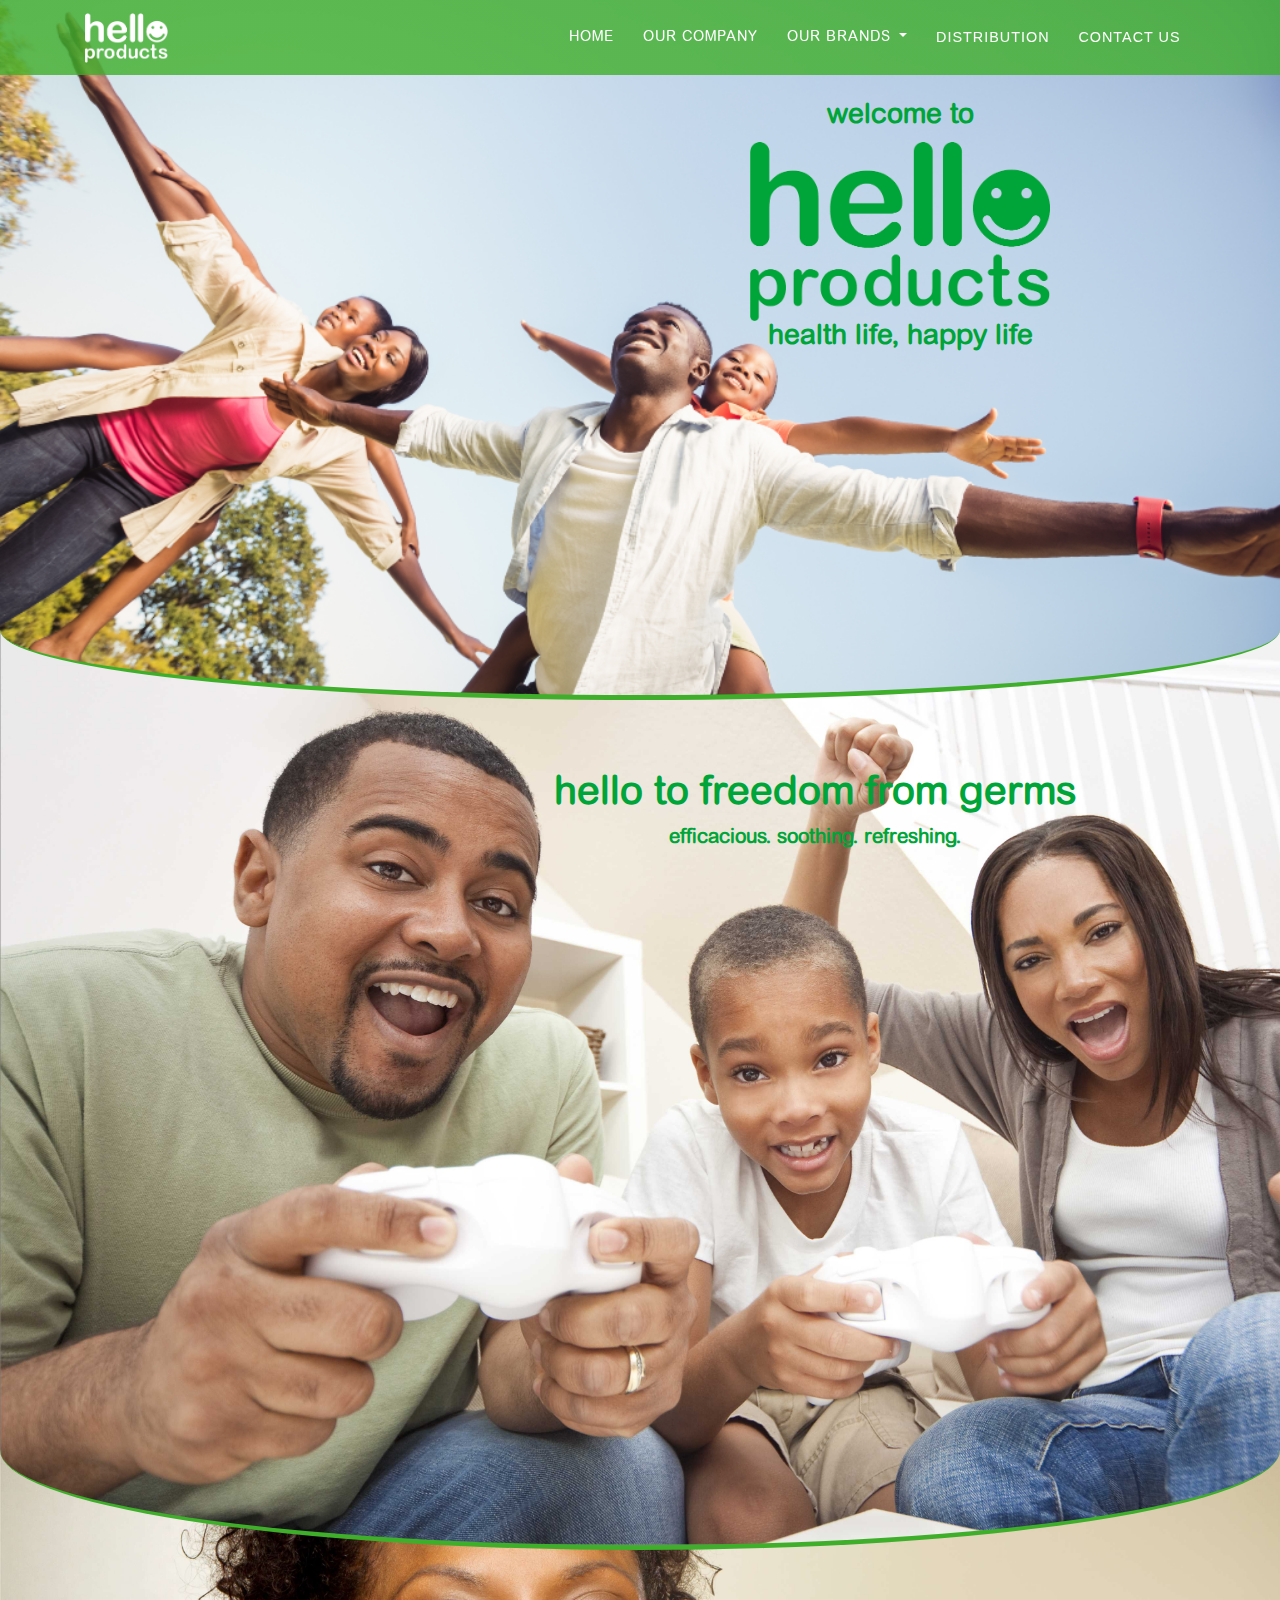
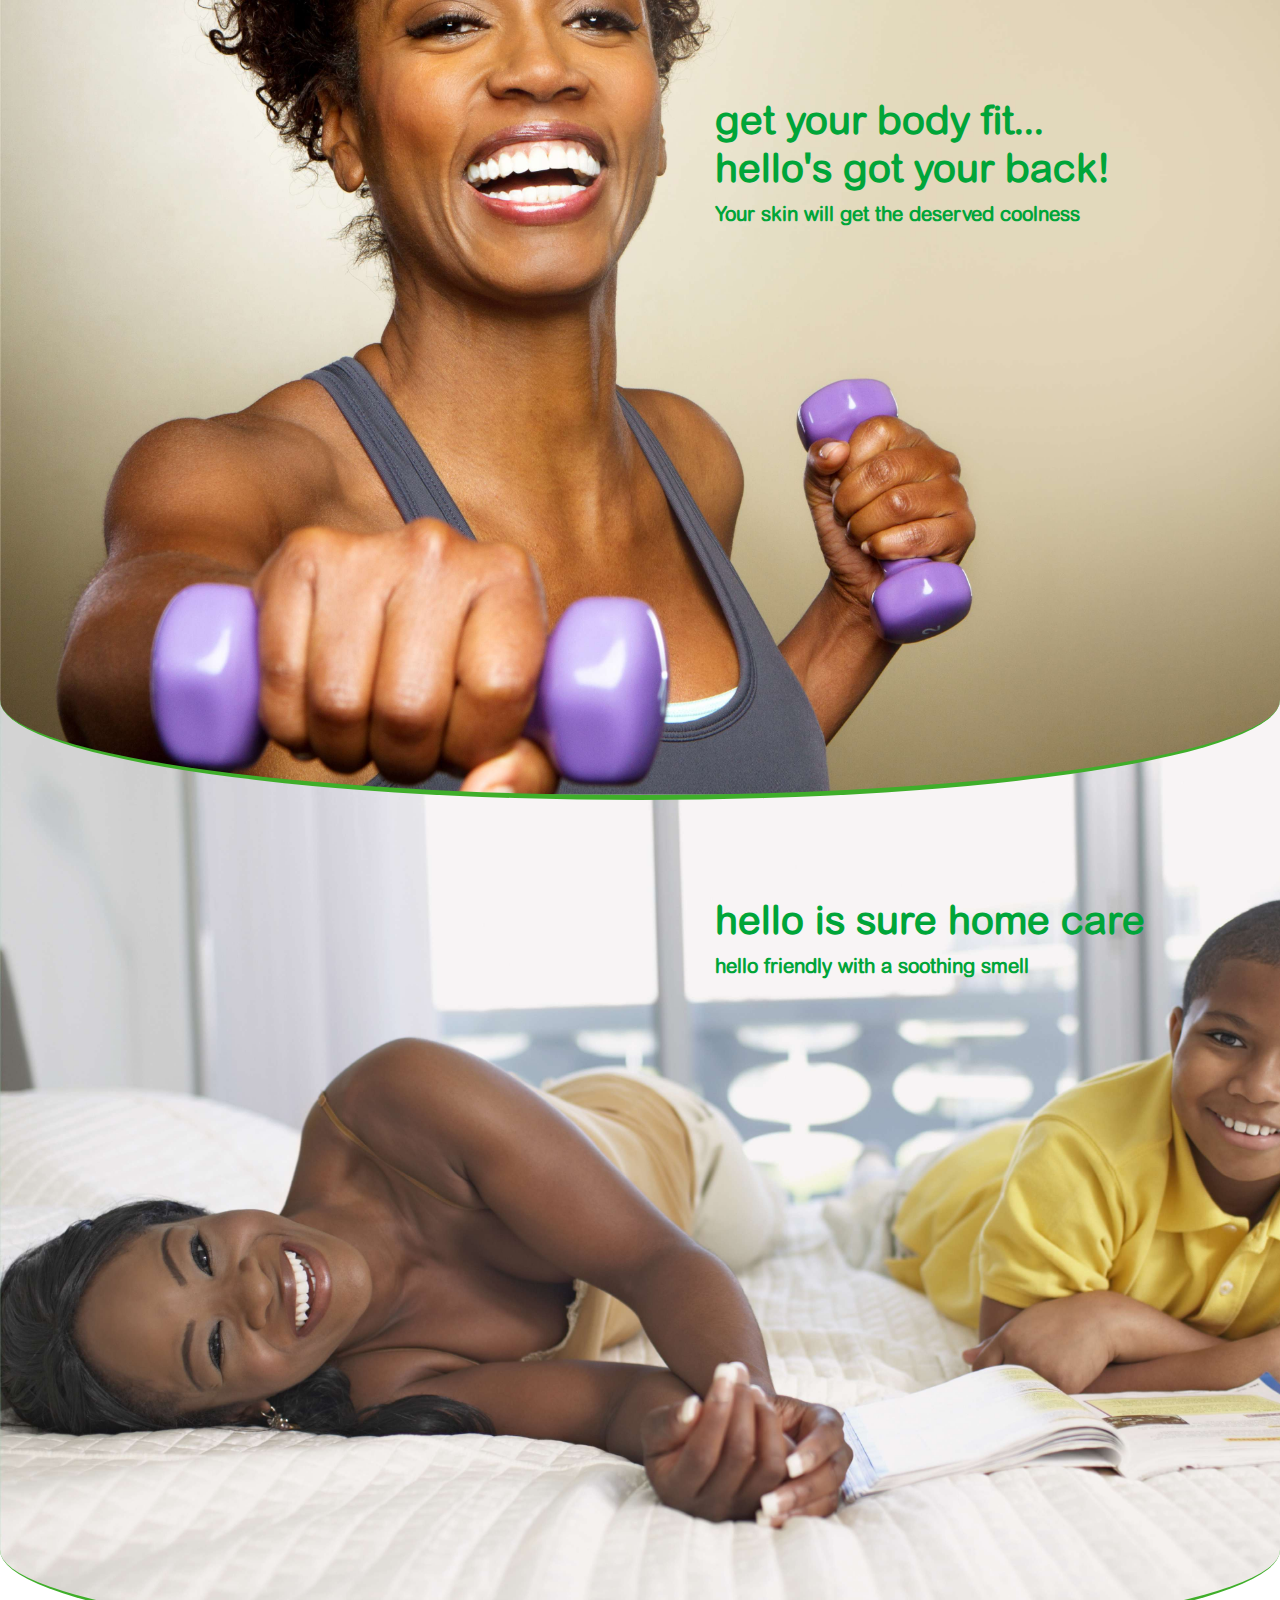
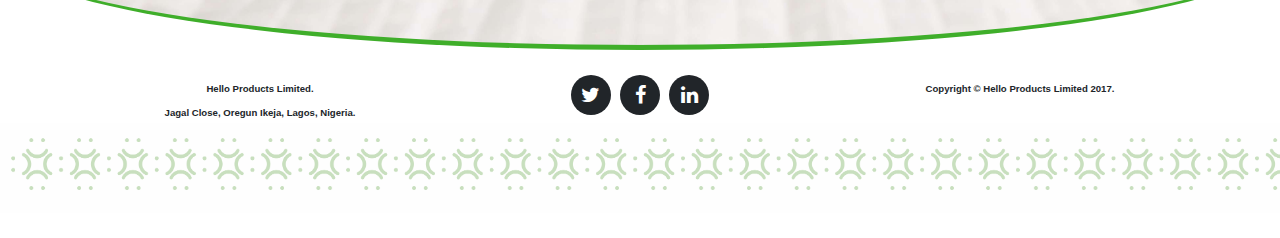
==== index.html @ 57de16c7 "Updated Website" ====
<!DOCTYPE html>
<html lang="en">

  <head>

    <meta charset="utf-8">
    <meta name="viewport" content="width=device-width, initial-scale=1, shrink-to-fit=no">
    <meta name="description" content="Hello Products is an African healthcare company in Lagos, Nigeria and a member of Jagal Investments.">
    <meta name="author" content="The SkyTall Nigeria">
    <link rel="icon" href="img/favicon.png">

    <title>Hello Products - Tetmosol Brands | Africa | Africa | No 1 | Antiseptic | Medicated | Insecticide |  Home Care | Personal Care | FMCG Nigeria | Manufacturing</title>

    <!-- Bootstrap core CSS -->
    <link href="vendor/bootstrap/css/bootstrap.min.css" rel="stylesheet">

    <!-- Custom fonts for this template -->
    <link href="vendor/font-awesome/css/font-awesome.min.css" rel="stylesheet" type="text/css">
    <link href="https://fonts.googleapis.com/css?family=Montserrat:400,700" rel="stylesheet" type="text/css">
    <link href='https://fonts.googleapis.com/css?family=Kaushan+Script' rel='stylesheet' type='text/css'>
    <link href='https://fonts.googleapis.com/css?family=Droid+Serif:400,700,400italic,700italic' rel='stylesheet' type='text/css'>
    <link href='https://fonts.googleapis.com/css?family=Roboto+Slab:400,100,300,700' rel='stylesheet' type='text/css'>

    <!-- Custom styles for this template -->
    <link href="css/agency.css" rel="stylesheet">

    <!-- Including JavaScript -->
    <script src="js/agency.js"></script>
  </head>

  <body id="page-top">

  <!-- Navigation -->
  <nav class="navbar navbar-expand-lg navbar-dark fixed-top" id="mainNav">
      <div class="container">
          <a class="navbar-brand js-scroll-trigger" href="#page-top"><img src="img/logo-light.png" width="83px" height="50px" alt="logo"></a>
          <button class="navbar-toggler navbar-toggler-right" type="button" data-toggle="collapse" data-target="#navbarResponsive" aria-controls="navbarResponsive" aria-expanded="false" aria-label="Toggle navigation">
              Menu
              <i class="fa fa-bars"></i>
          </button>
          <div class="collapse navbar-collapse" id="navbarResponsive">
              <ul class="navbar-nav text-uppercase ml-auto">
                  <li class="nav-item">
                      <a class="nav-link js-scroll-trigger" href="index.html" style="font-family: 'Arial Rounded MT';">Home</a>
                  </li>
                  <li class="nav-item">
                      <a class="nav-link js-scroll-trigger" href="our_company.html" style="font-family: 'Arial Rounded MT';">Our Company</a>
                  </li>
                  <li class="nav-item dropdown">
                      <a class="nav-link dropdown-toggle" href="our_brands.html" id="navbarDropdown" role="button" data-toggle="dropdown"
                         aria-haspopup="true" aria-expanded="false" style="font-family: 'Arial Rounded MT';">
                          Our Brands
                      </a>
                      <div class="dropdown-menu" aria-labelledby="navbarDropdown">
                          <a target="_blank" class="dropdown-item" href="http://tetmosolng.com" style="font-family: 'Arial Rounded MT';">Tetmosol</a>
                          <div class="dropdown-divider"></div>
                          <a class="dropdown-item" href="#" style="font-family: 'Arial Rounded MT';">No. 1</a>
                      </div>
                  </li>
                  <li class="nav-item">
                      <a class="nav-link js-scroll-trigger" href="distribution.html">Distribution</a>
                  </li>
                  <li class="nav-item">
                      <a class="nav-link js-scroll-trigger" href="contact_us.html">Contact us</a>
                  </li>
              </ul>
          </div>
      </div>
  </nav>


  <!-- Header -->
    <header class="masthead curvedbg" style="height: 700px; margin-top: -100px;">
      <div class="container">
        <div style="padding-left: 520px; margin-top: 100px; padding-top: 100px; text-align: center;">
            <h3 style="font-family: 'Arial Rounded MT'; color: #00A539; text-align: center;">welcome to</h3>
            <img class="img-responsive" src="img/Hello-Products-Logo.png" width="300px" height="auto" alt="Hello Products Logo"/>
            <h3 style="font-family: 'Arial Rounded MT'; color: #00A539; text-align: center; ">health life, happy life</h3>
        </div>
      </div>
    </header><!-- End Header -->

    <!-- Begin Second Section -->
    <div class="container-fluid curvedbg" id="section2" style="background-image: url('img/hero1.jpg');
    background-size: cover; width: 100%; height: 1000px; margin-top: -150px; padding-top: 450px;">
        <h1 style="font-family: 'Arial Rounded MT'; font-weight: bolder; color: #00A539; text-align: center; margin-top: -230px; margin-left: 350px">hello to freedom from germs</h1>
        <h5 style="font-family: 'Arial Rounded MT'; color: #00A539; text-align: center; margin-left: 350px"> efficacious. soothing. refreshing.</h5>
    </div><!-- End Second Section -->

    <!-- Begin Third Section -->
    <div class="container-fluid curvedbg" id="section3" style="background-image: url('img/HPL_Home_3.jpg');
    background-size: cover; width: 100%; height: 1000px; margin-top: -150px; padding-top: 450px;">
        <h1 style="font-family: 'Arial Rounded MT'; font-weight: bolder; color: #00A539; text-align: left; margin-top: -150px; padding-left: 700px;">get your body fit... </br> hello's got your back!</h1>
        <h5 style="font-family: 'Arial Rounded MT'; color: #00A539; text-align: left; padding-left: 700px;">Your skin will get the deserved coolness</h5>
    </div><!-- End Third Section -->

    <!-- Begin Fourth Section -->
    <div class="container-fluid curvedbg" id="section4" style="background-image: url('img/HPL_Home_4.jpg');
    background-size: cover; width: 100%; height: 1000px; margin-top: -150px; padding-top: 450px;">
        <h1 style="font-family: 'Arial Rounded MT'; font-weight: bolder; color: #00A539; text-align: left; margin-top: -200px; padding-left: 700px;">hello is sure home care</h1>
        <h5 style="font-family: 'Arial Rounded MT'; color: #00A539; text-align: left; padding-left: 700px;">hello friendly with a soothing smell</h5>

    </div><!-- End Fourth Section -->
  </body>
  <footer>
      <div class="container">
          <div class="row">
              <div class="col-md-4">
                  <span class="copyright">Hello Products Limited. <br>Jagal Close, Oregun Ikeja, Lagos, Nigeria.</span>
              </div>
              <div class="col-md-4">
                  <ul class="list-inline social-buttons">
                      <li class="list-inline-item">
                          <a href="https://twitter.com/tetmosolnigeria">
                              <i class="fa fa-twitter"></i>
                          </a>
                      </li>
                      <li class="list-inline-item">
                          <a href="https://www.facebook.com/tetmosolnigeria">
                              <i class="fa fa-facebook"></i>
                          </a>
                      </li>
                      <li class="list-inline-item">
                          <a href="https://www.linkedin.com/in/helloproducts/">
                              <i class="fa fa-linkedin"></i>
                          </a>
                      </li>
                  </ul>
              </div>
              <div class="col-md-4">
                  <span class="copyright">Copyright © Hello Products Limited 2017.</span>
              </div>
          </div>
      </div>
      <img class="img-responsive" src="img/HPL_BKG.png" HEIGHT="90px" />
  </footer>
</html>
---- css/agency.css ----
/*!
 * Start Bootstrap - Agency v4.0.0-beta.2 (https://startbootstrap.com/template-overviews/agency)
 * Copyright 2013-2017 Start Bootstrap
 * Licensed under MIT (https://github.com/BlackrockDigital/startbootstrap-agency/blob/master/LICENSE)
 */
body {
  overflow-x: hidden;
  font-family: 'Arial', 'Helvetica Neue', Helvetica, Arial, sans-serif; }

p {
  line-height: 1.75; }

a {
  color: #3FAE2A; }
  a:hover {
    color: #3FAE2A; }

.text-primary {
  color: #3FAE2A !important; }

h1,
h2,
h3,
h4,
h5,
h6 {
  font-weight: 700;
  font-family: 'Arial', 'Helvetica Neue', Helvetica, Arial, sans-serif; }

section {
  padding: 100px 0; }
  section h2.section-heading {
    font-size: 40px;
    margin-top: 0;
    margin-bottom: 15px; }
  section h3.section-subheading {
    font-size: 16px;
    font-weight: 400;
    font-style: italic;
    margin-bottom: 75px;
    text-transform: none;
    font-family: 'Arial', 'Helvetica Neue', Helvetica, Arial, sans-serif; }

@media (min-width: 768px) {
  section {
    padding: 150px 0; } }

.btn {
  font-family: 'Arial', 'Helvetica Neue', Helvetica, Arial, sans-serif;
  font-weight: 700; }

.btn-xl {
  font-size: 18px;
  padding: 20px 40px; }

.btn-primary {
  background-color: #3FAE2A;
  border-color: #3FAE2A; }
  .btn-primary:active, .btn-primary:focus, .btn-primary:hover {
    background-color: #3FAE2A !important;
    border-color: #3FAE2A !important;
    color: white; }
  .btn-primary:active, .btn-primary:focus {
    box-shadow: 0 0 0 0.2rem rgba(63, 174, 42, 0.5) !important; }

::-moz-selection {
  background: #3FAE2A;
  text-shadow: none; }

::selection {
  background: #3FAE2A;
  text-shadow: none; }

img::selection {
  background: transparent; }

img::-moz-selection {
  background: transparent; }

body {
  -webkit-tap-highlight-color: #3FAE2A; }

#mainNav {
  background: linear-gradient(to bottom,rgba(0,0,0,0.8) -10%,rgba(0,0,0,0) 100%);
  height: 75px; }
  #mainNav .navbar-toggler {
    font-size: 12px;
    right: 0;
    padding: 13px;
    text-transform: uppercase;
    color: white;
    border: 0;
    background-color: #3FAE2A;
    font-family: 'Arial', 'Helvetica Neue', Helvetica, Arial, sans-serif; }
  #mainNav .navbar-brand {
    color: #3FAE2A;
    font-family: 'Arial', 'Helvetica Neue', Helvetica, Arial, cursive; }
    #mainNav .navbar-brand.active, #mainNav .navbar-brand:active, #mainNav .navbar-brand:focus, #mainNav .navbar-brand:hover {
      color: #3FAE2A; }
  #mainNav .navbar-nav .nav-item .nav-link {
    font-size: 90%;
    font-weight: 400;
    padding: 0.75em 0;
    letter-spacing: 1px;
    color: white;
    font-family: 'Arial', 'Helvetica Neue', Helvetica, Arial, sans-serif; }
    #mainNav .navbar-nav .nav-item .nav-link.active, #mainNav .navbar-nav .nav-item .nav-link:hover {
      color: #3FAE2A; }

@media (min-width: 992px) {
  #mainNav {
    padding-top: 25px;
    padding-bottom: 25px;
    -webkit-transition: padding-top 0.3s, padding-bottom 0.3s;
    -moz-transition: padding-top 0.3s, padding-bottom 0.3s;
    transition: padding-top 0.3s, padding-bottom 0.3s;
    border: none;
    background-color: transparent; }
    #mainNav .navbar-brand {
      font-size: 1.75em;
      -webkit-transition: all 0.3s;
      -moz-transition: all 0.3s;
      transition: all 0.3s; }
    #mainNav .navbar-nav .nav-item .nav-link {
      padding: 1.1em 1em !important; }
    #mainNav.navbar-shrink {
      padding-top: 0;
      padding-bottom: 0;
      background-color: #212529; }
      #mainNav.navbar-shrink .navbar-brand {
        font-size: 1.25em;
        padding: 12px 0; } }

header.masthead {
  text-align: center;
  color: white;
  background-image: url("../img/HPL_Home.png");
  background-repeat: no-repeat;
  background-attachment: scroll;
  background-position: center center;
  -webkit-background-size: cover;
  -moz-background-size: cover;
  -o-background-size: cover;
  background-size: cover;
    border-bottom: solid 5px #3FAE2A;}
  header.masthead .intro-text {
    padding-top: 150px;
    padding-bottom: 100px; }
    header.masthead .intro-text .intro-lead-in {
      font-size: 22px;
      font-style: italic;
      line-height: 22px;
      margin-bottom: 25px;
      font-family: 'Arial Rounded MT', Fallback, sans-serif; }
    header.masthead .intro-text .intro-heading {
      font-size: 50px;
      font-weight: 700;
      line-height: 50px;
      margin-bottom: 25px;
      font-family: 'Arial Rounded MT', Fallback, sans-serif; }

@media (min-width: 768px) {
  header.masthead .intro-text {
    padding-top: 300px;
    padding-bottom: 200px; }
    header.masthead .intro-text .intro-lead-in {
      font-size: 40px;
      font-style: italic;
      line-height: 40px;
      margin-bottom: 25px;
      font-family: 'Droid Serif', 'Helvetica Neue', Helvetica, Arial, sans-serif; }
    header.masthead .intro-text .intro-heading {
      font-size: 75px;
      font-weight: 700;
      line-height: 75px;
      margin-bottom: 50px;
      font-family: 'Arial', 'Helvetica Neue', Helvetica, Arial, sans-serif; } }

.service-heading {
  margin: 15px 0;
  text-transform: none; }

#portfolio .portfolio-item {
  right: 0;
  margin: 0 0 15px; }
  #portfolio .portfolio-item .portfolio-link {
    position: relative;
    display: block;
    max-width: 400px;
    margin: 0 auto;
    cursor: pointer; }
    #portfolio .portfolio-item .portfolio-link .portfolio-hover {
      position: absolute;
      width: 100%;
      height: 100%;
      -webkit-transition: all ease 0.5s;
      -moz-transition: all ease 0.5s;
      transition: all ease 0.5s;
      opacity: 0;
      background: rgba(63, 174, 42, 0.9); }
      #portfolio .portfolio-item .portfolio-link .portfolio-hover:hover {
        opacity: 1; }
      #portfolio .portfolio-item .portfolio-link .portfolio-hover .portfolio-hover-content {
        font-size: 20px;
        position: absolute;
        top: 50%;
        width: 100%;
        height: 20px;
        margin-top: -12px;
        text-align: center;
        color: white; }
        #portfolio .portfolio-item .portfolio-link .portfolio-hover .portfolio-hover-content i {
          margin-top: -12px; }
        #portfolio .portfolio-item .portfolio-link .portfolio-hover .portfolio-hover-content h3,
        #portfolio .portfolio-item .portfolio-link .portfolio-hover .portfolio-hover-content h4 {
          margin: 0; }
  #portfolio .portfolio-item .portfolio-caption {
    max-width: 400px;
    margin: 0 auto;
    padding: 25px;
    text-align: center;
    background-color: #fff; }
    #portfolio .portfolio-item .portfolio-caption h4 {
      margin: 0;
      text-transform: none; }
    #portfolio .portfolio-item .portfolio-caption p {
      font-size: 16px;
      font-style: italic;
      margin: 0;
      font-family: 'Arial', 'Helvetica Neue', Helvetica, Arial, sans-serif; }

#portfolio * {
  z-index: 2; }

@media (min-width: 767px) {
  #portfolio .portfolio-item {
    margin: 0 0 30px; } }

.portfolio-modal {
  padding-right: 0px !important; }
  .portfolio-modal .modal-dialog {
    margin: 1rem;
    max-width: 100vw; }
  .portfolio-modal .modal-content {
    padding: 100px 0;
    text-align: center; }
    .portfolio-modal .modal-content h2 {
      font-size: 3em;
      margin-bottom: 15px; }
    .portfolio-modal .modal-content p {
      margin-bottom: 30px; }
    .portfolio-modal .modal-content p.item-intro {
      font-size: 16px;
      font-style: italic;
      margin: 20px 0 30px;
      font-family: 'Arial', 'Helvetica Neue', Helvetica, Arial, sans-serif; }
    .portfolio-modal .modal-content ul.list-inline {
      margin-top: 0;
      margin-bottom: 30px; }
    .portfolio-modal .modal-content img {
      margin-bottom: 30px; }
    .portfolio-modal .modal-content button {
      cursor: pointer; }
  .portfolio-modal .close-modal {
    position: absolute;
    top: 25px;
    right: 25px;
    width: 75px;
    height: 75px;
    cursor: pointer;
    background-color: transparent; }
    .portfolio-modal .close-modal:hover {
      opacity: 0.3; }
    .portfolio-modal .close-modal .lr {
      /* Safari and Chrome */
      z-index: 1051;
      width: 1px;
      height: 75px;
      margin-left: 35px;
      /* IE 9 */
      -webkit-transform: rotate(45deg);
      -ms-transform: rotate(45deg);
      transform: rotate(45deg);
      background-color: #212529; }
      .portfolio-modal .close-modal .lr .rl {
        /* Safari and Chrome */
        z-index: 1052;
        width: 1px;
        height: 75px;
        /* IE 9 */
        -webkit-transform: rotate(90deg);
        -ms-transform: rotate(90deg);
        transform: rotate(90deg);
        background-color: #212529; }

.timeline {
  position: relative;
  padding: 0;
  list-style: none; }
  .timeline:before {
    position: absolute;
    top: 0;
    bottom: 0;
    left: 40px;
    width: 2px;
    margin-left: -1.5px;
    content: '';
    background-color: #e9ecef; }
  .timeline > li {
    position: relative;
    min-height: 50px;
    margin-bottom: 50px; }
    .timeline > li:after, .timeline > li:before {
      display: table;
      content: ' '; }
    .timeline > li:after {
      clear: both; }
    .timeline > li .timeline-panel {
      position: relative;
      float: right;
      width: 100%;
      padding: 0 20px 0 100px;
      text-align: left; }
      .timeline > li .timeline-panel:before {
        right: auto;
        left: -15px;
        border-right-width: 15px;
        border-left-width: 0; }
      .timeline > li .timeline-panel:after {
        right: auto;
        left: -14px;
        border-right-width: 14px;
        border-left-width: 0; }
    .timeline > li .timeline-image {
      position: absolute;
      z-index: 100;
      left: 0;
      width: 80px;
      height: 80px;
      margin-left: 0;
      text-align: center;
      color: white;
      border: 7px solid #e9ecef;
      border-radius: 100%;
      background-color: #3FAE2A; }
      .timeline > li .timeline-image h4 {
        font-size: 10px;
        line-height: 14px;
        margin-top: 12px; }
    .timeline > li.timeline-inverted > .timeline-panel {
      float: right;
      padding: 0 20px 0 100px;
      text-align: left; }
      .timeline > li.timeline-inverted > .timeline-panel:before {
        right: auto;
        left: -15px;
        border-right-width: 15px;
        border-left-width: 0; }
      .timeline > li.timeline-inverted > .timeline-panel:after {
        right: auto;
        left: -14px;
        border-right-width: 14px;
        border-left-width: 0; }
    .timeline > li:last-child {
      margin-bottom: 0; }
  .timeline .timeline-heading h4 {
    margin-top: 0;
    color: inherit; }
    .timeline .timeline-heading h4.subheading {
      text-transform: none; }
  .timeline .timeline-body > ul,
  .timeline .timeline-body > p {
    margin-bottom: 0; }

@media (min-width: 768px) {
  .timeline:before {
    left: 50%; }
  .timeline > li {
    min-height: 100px;
    margin-bottom: 100px; }
    .timeline > li .timeline-panel {
      float: left;
      width: 41%;
      padding: 0 20px 20px 30px;
      text-align: right; }
    .timeline > li .timeline-image {
      left: 50%;
      width: 100px;
      height: 100px;
      margin-left: -50px; }
      .timeline > li .timeline-image h4 {
        font-size: 13px;
        line-height: 18px;
        margin-top: 16px; }
    .timeline > li.timeline-inverted > .timeline-panel {
      float: right;
      padding: 0 30px 20px 20px;
      text-align: left; } }

@media (min-width: 992px) {
  .timeline > li {
    min-height: 150px; }
    .timeline > li .timeline-panel {
      padding: 0 20px 20px; }
    .timeline > li .timeline-image {
      width: 150px;
      height: 150px;
      margin-left: -75px; }
      .timeline > li .timeline-image h4 {
        font-size: 18px;
        line-height: 26px;
        margin-top: 30px; }
    .timeline > li.timeline-inverted > .timeline-panel {
      padding: 0 20px 20px; } }

@media (min-width: 1200px) {
  .timeline > li {
    min-height: 170px; }
    .timeline > li .timeline-panel {
      padding: 0 20px 20px 100px; }
    .timeline > li .timeline-image {
      width: 170px;
      height: 170px;
      margin-left: -85px; }
      .timeline > li .timeline-image h4 {
        margin-top: 40px; }
    .timeline > li.timeline-inverted > .timeline-panel {
      padding: 0 100px 20px 20px; } }

.team-member {
  margin-bottom: 50px;
  text-align: center; }
  .team-member img {
    width: 225px;
    height: 225px;
    border: 7px solid #fff; }
  .team-member h4 {
    margin-top: 25px;
    margin-bottom: 0;
    text-transform: none; }
  .team-member p {
    margin-top: 0; }

section#contact {
  background-color: #212529;
  background-image: url("../img/hpl-contact-us.jpg");
  background-repeat: no-repeat;
  background-position: center; }
  section#contact .section-heading {
    color: #fff; }
  section#contact .form-group {
    margin-bottom: 25px; }
    section#contact .form-group input,
    section#contact .form-group textarea {
      padding: 20px; }
    section#contact .form-group input.form-control {
      height: auto; }
    section#contact .form-group textarea.form-control {
      height: 248px; }
  section#contact .form-control:focus {
    border-color: #3FAE2A;
    box-shadow: none; }
  section#contact ::-webkit-input-placeholder {
    font-weight: 700;
    color: #ced4da;
    font-family: 'Arial', 'Helvetica Neue', Helvetica, Arial, sans-serif; }
  section#contact :-moz-placeholder {
    font-weight: 700;
    color: #ced4da;
    /* Firefox 18- */
    font-family: 'Arial', 'Helvetica Neue', Helvetica, Arial, sans-serif; }
  section#contact ::-moz-placeholder {
    font-weight: 700;
    color: #ced4da;
    /* Firefox 19+ */
    font-family: 'Arial', 'Helvetica Neue', Helvetica, Arial, sans-serif; }
  section#contact :-ms-input-placeholder {
    font-weight: 700;
    color: #ced4da;
    font-family: 'Arial', 'Helvetica Neue', Helvetica, Arial, sans-serif; }

footer {
  padding: 25px 0;
  text-align: center; }
  footer span.copyright {
    font-size: 60%;
    font-weight: bold;
    line-height: 10px;
    text-transform: none;
    font-family: 'Arial', 'Helvetica Neue', Helvetica, Arial, sans-serif; }
  footer ul.quicklinks {
    font-size: 90%;
    line-height: 40px;
    margin-bottom: 0;
    text-transform: none;
    font-family: 'Arial', 'Helvetica Neue', Helvetica, Arial, sans-serif; }

ul.social-buttons {
  margin-bottom: 0; }
  ul.social-buttons li a {
    font-size: 20px;
    line-height: 40px;
    display: block;
    width: 40px;
    height: 40px;
    -webkit-transition: all 0.3s;
    -moz-transition: all 0.3s;
    transition: all 0.3s;
    color: white;
    border-radius: 100%;
    outline: none;
    background-color: #212529; }
    ul.social-buttons li a:active, ul.social-buttons li a:focus, ul.social-buttons li a:hover {
      background-color: #3FAE2A; }

.curvedbg {
/*  border-bottom-left-radius: 400px 50%;
  border-bottom-right-radius: 400px 50%;*/
    border-radius: 0% 0% 100% 100%/0% 0% 20% 20%;
    z-index: 1000;
    position: relative;
}

#section2 {
     z-index: 900;
     position: relative;
     border-bottom: solid 5px #3FAE2A;
 }

#section3 {
    z-index:800;
    position: relative;
    border-bottom: solid 5px #3FAE2A;
}

#section4 {
    z-index: 700;
    position: relative;
    border-bottom: solid 5px #3FAE2A;
}

#mainNav:hover {
    background: linear-gradient(to bottom,rgba(63, 174, 42,0.8) -10%,rgba(63, 174, 42,0.8) 100%);
}

/*default version*/
@font-face {
    font-family: 'Arial Rounded MT';
    src: url('../assets/ArialRoundedMTStd.otf') format('otf'),
    url('../assets/ArialRoundedMTStd.otf') format('otf'),
    url('../assets/ArialRoundedMTStd.otf') format('opentype');
}

.nav-item > a:hover {
    font-weight: strong;
    background-color: rgba(225, 225, 225, 0.9);
    border-radius: 5px;
    padding: 2px 2px 2px 2px;
}

.dropdown-menu .sub-menu {
    left: 100%;
    position: absolute;
    top: 0;
    visibility: hidden;
    margin-top: -1px;
}

.dropdown-menu li:hover .sub-menu {
    visibility: visible;
}

.dropdown:hover .dropdown-menu {
    display: block;
}

.nav-tabs .dropdown-menu,
.nav-pills .dropdown-menu,
.navbar .dropdown-menu {
    margin-top: 0;
}

/*.navbar .sub-menu:before {
    border-bottom: 7px solid transparent;
    border-left: none;
    border-right: 7px solid rgba(0, 0, 0, 0.2);
    border-top: 7px solid transparent;
    left: -7px;
    top: 10px;
}

.navbar .sub-menu:after {
    border-top: 6px solid transparent;
    border-left: none;
    border-right: 6px solid #fff;
    border-bottom: 6px solid transparent;
    left: 10px;
    top: 11px;
    left: -6px;
}*/
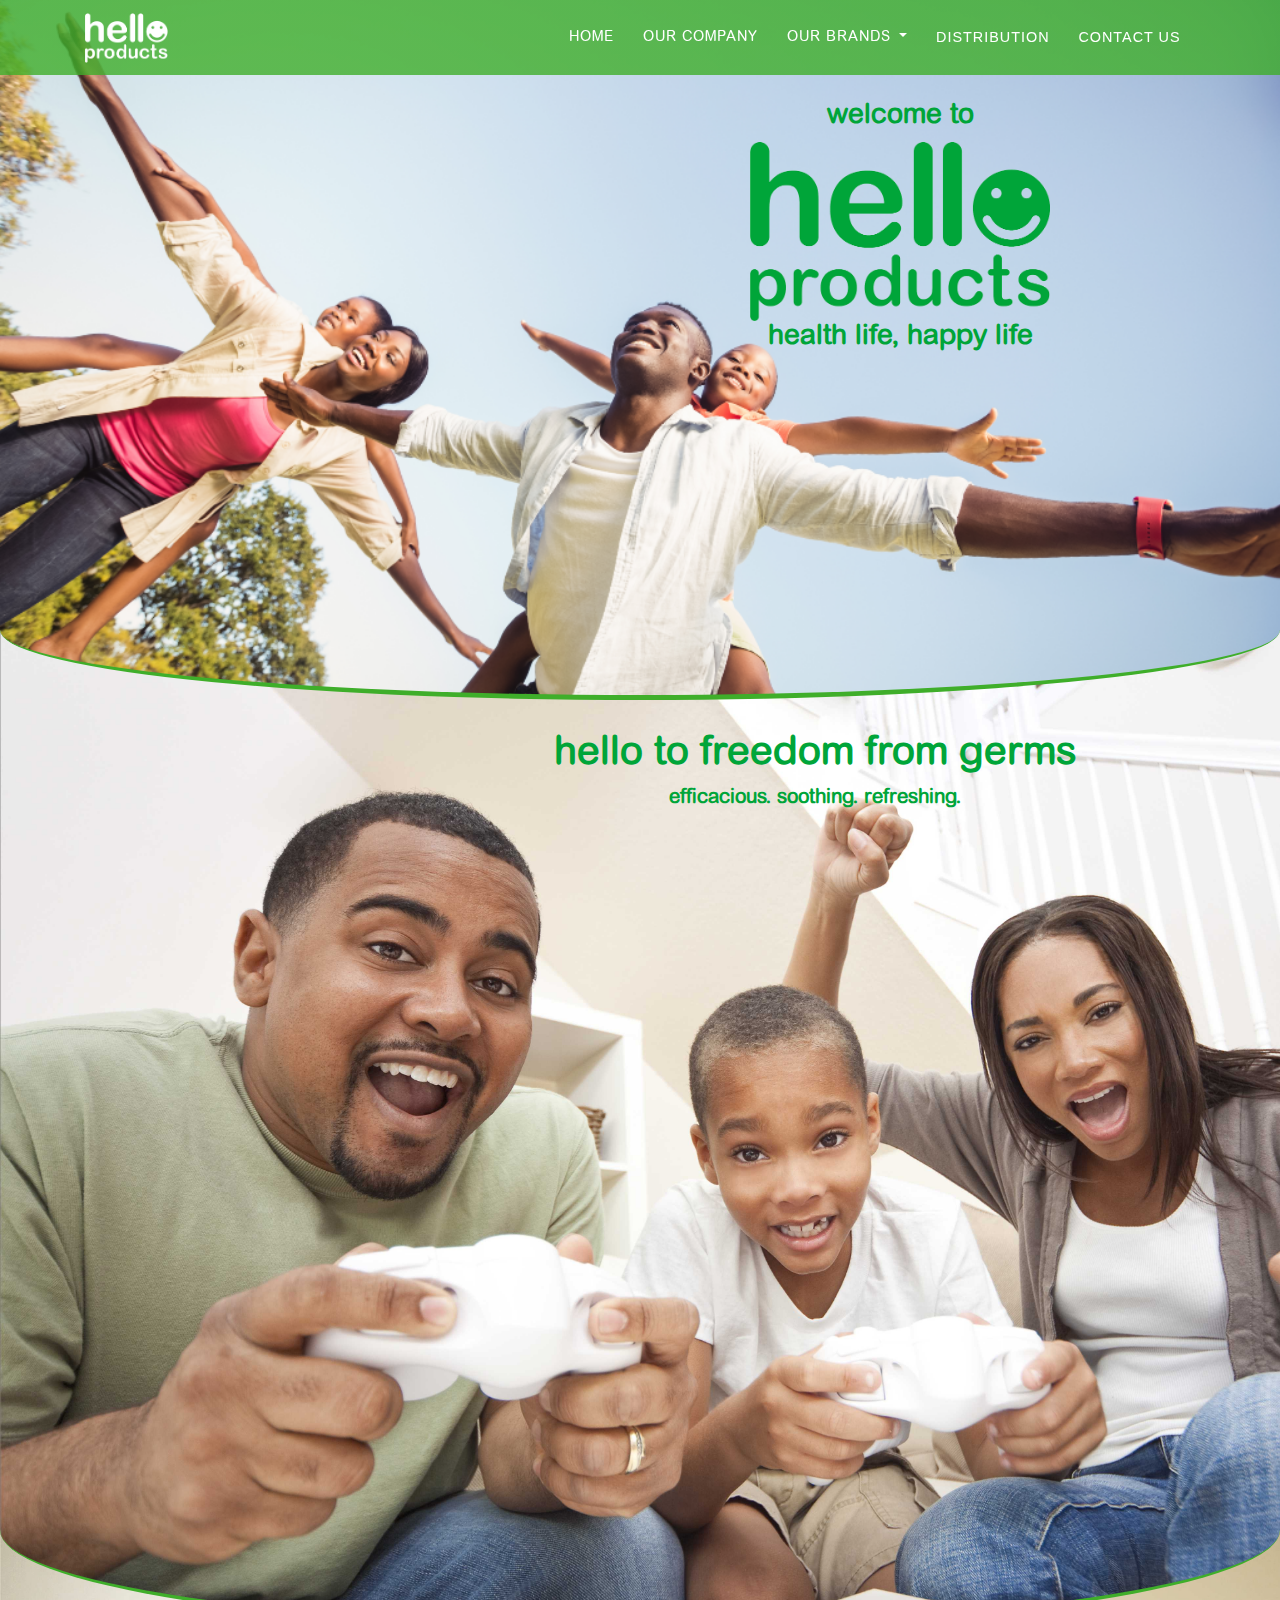
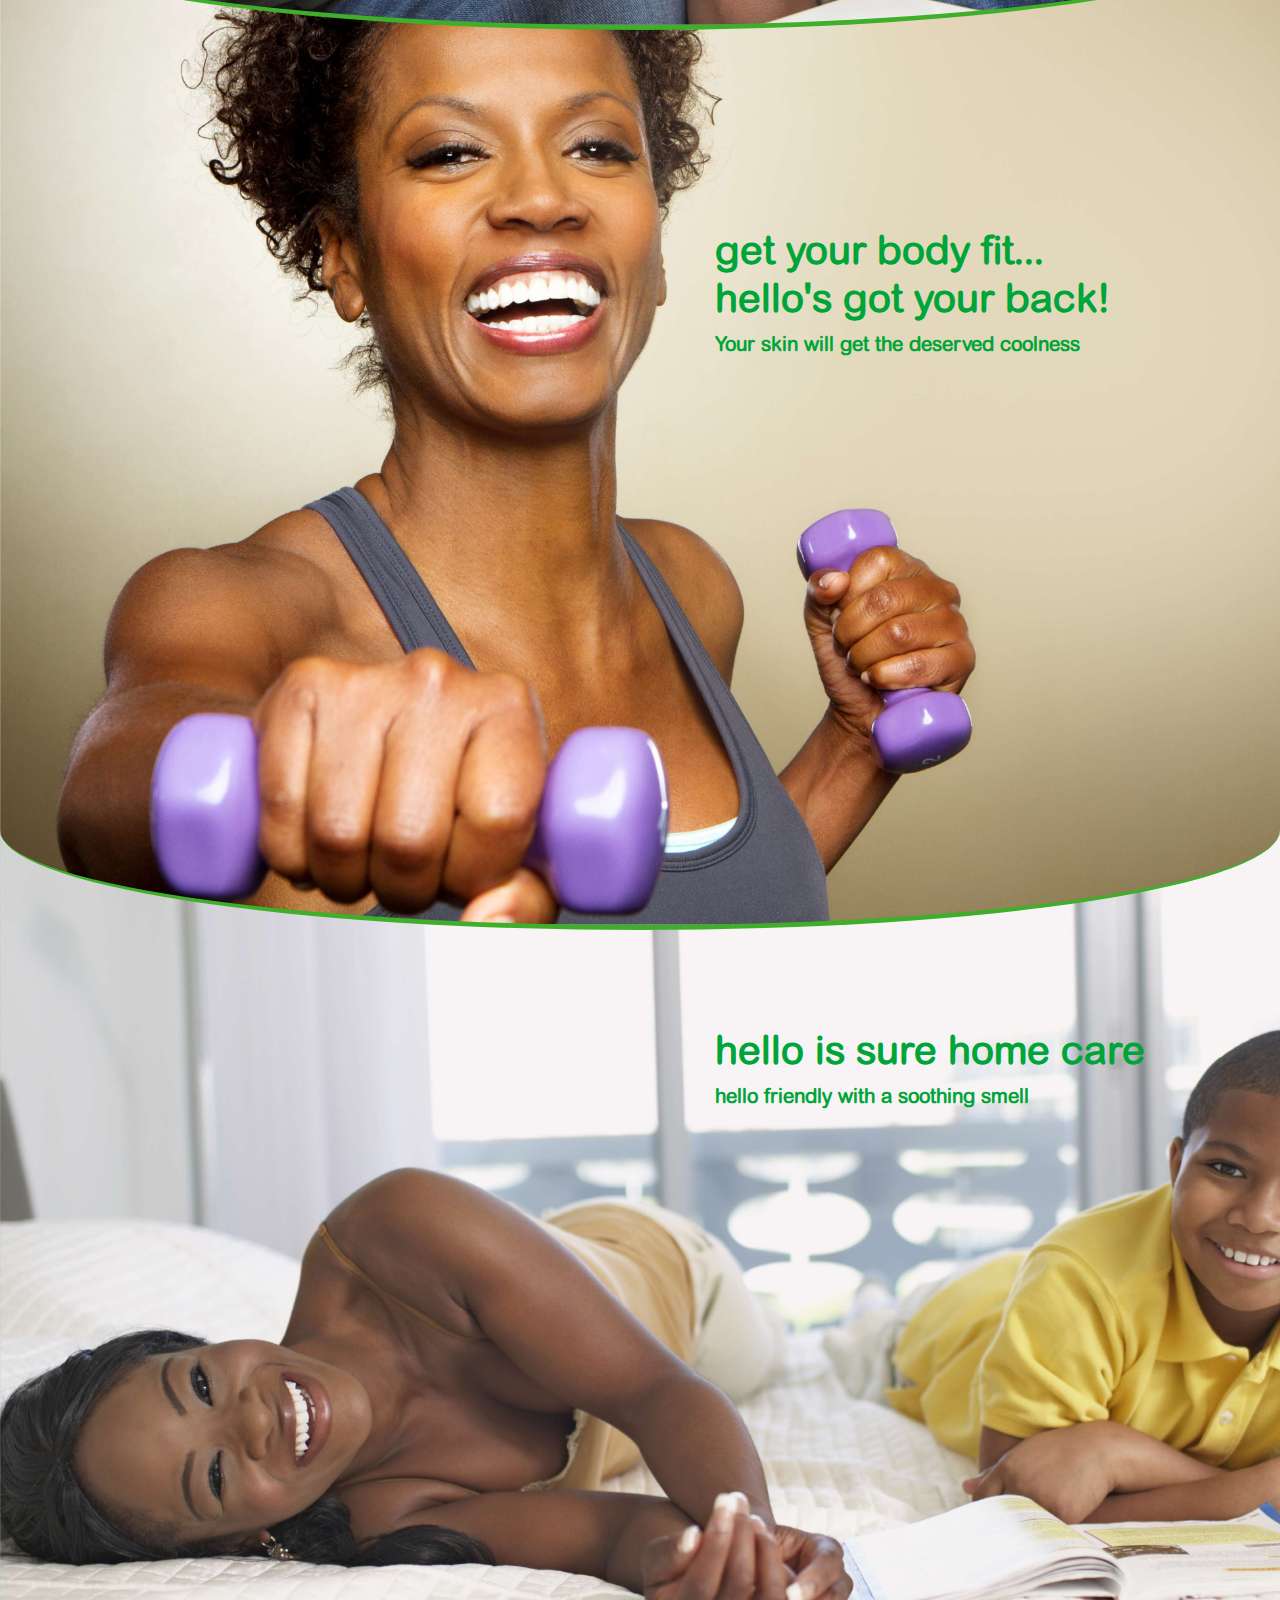
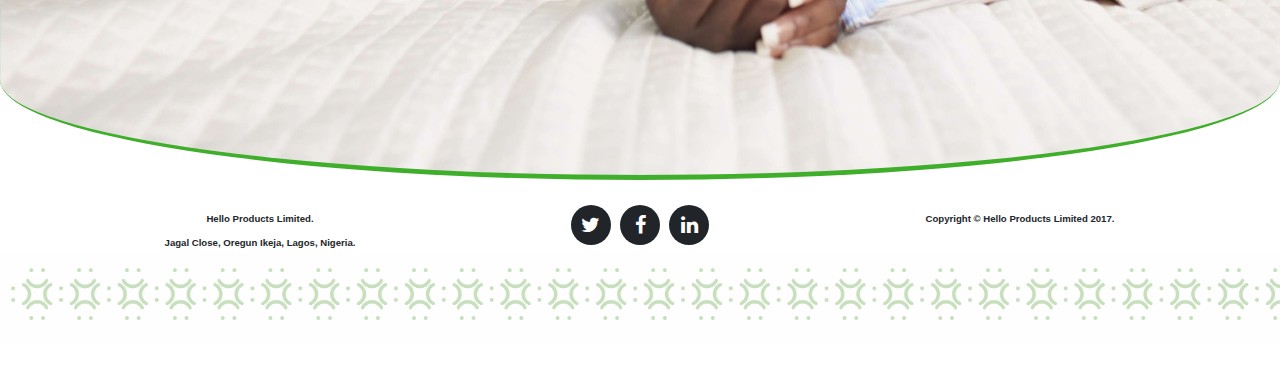
==== commit ec5967d6: "Updated Website" ====
--- a/index.html
+++ b/index.html
@@ -82,14 +82,14 @@
 
     <!-- Begin Second Section -->
     <div class="container-fluid curvedbg" id="section2" style="background-image: url('img/hero1.jpg');
-    background-size: cover; width: 100%; height: 1000px; margin-top: -150px; padding-top: 450px;">
-        <h1 style="font-family: 'Arial Rounded MT'; font-weight: bolder; color: #00A539; text-align: center; margin-top: -230px; margin-left: 350px">hello to freedom from germs</h1>
+    background-size: cover; width: 100%; height: 1000px; margin-top: -70px; padding-top: 450px;">
+        <h1 style="font-family: 'Arial Rounded MT'; font-weight: bolder; color: #00A539; text-align: center; margin-top: -350px; margin-left: 350px">hello to freedom from germs</h1>
         <h5 style="font-family: 'Arial Rounded MT'; color: #00A539; text-align: center; margin-left: 350px"> efficacious. soothing. refreshing.</h5>
     </div><!-- End Second Section -->
 
     <!-- Begin Third Section -->
     <div class="container-fluid curvedbg" id="section3" style="background-image: url('img/HPL_Home_3.jpg');
-    background-size: cover; width: 100%; height: 1000px; margin-top: -150px; padding-top: 450px;">
+    background-size: cover; width: 100%; height: 1000px; margin-top: -100px; padding-top: 450px;">
         <h1 style="font-family: 'Arial Rounded MT'; font-weight: bolder; color: #00A539; text-align: left; margin-top: -150px; padding-left: 700px;">get your body fit... </br> hello's got your back!</h1>
         <h5 style="font-family: 'Arial Rounded MT'; color: #00A539; text-align: left; padding-left: 700px;">Your skin will get the deserved coolness</h5>
     </div><!-- End Third Section -->
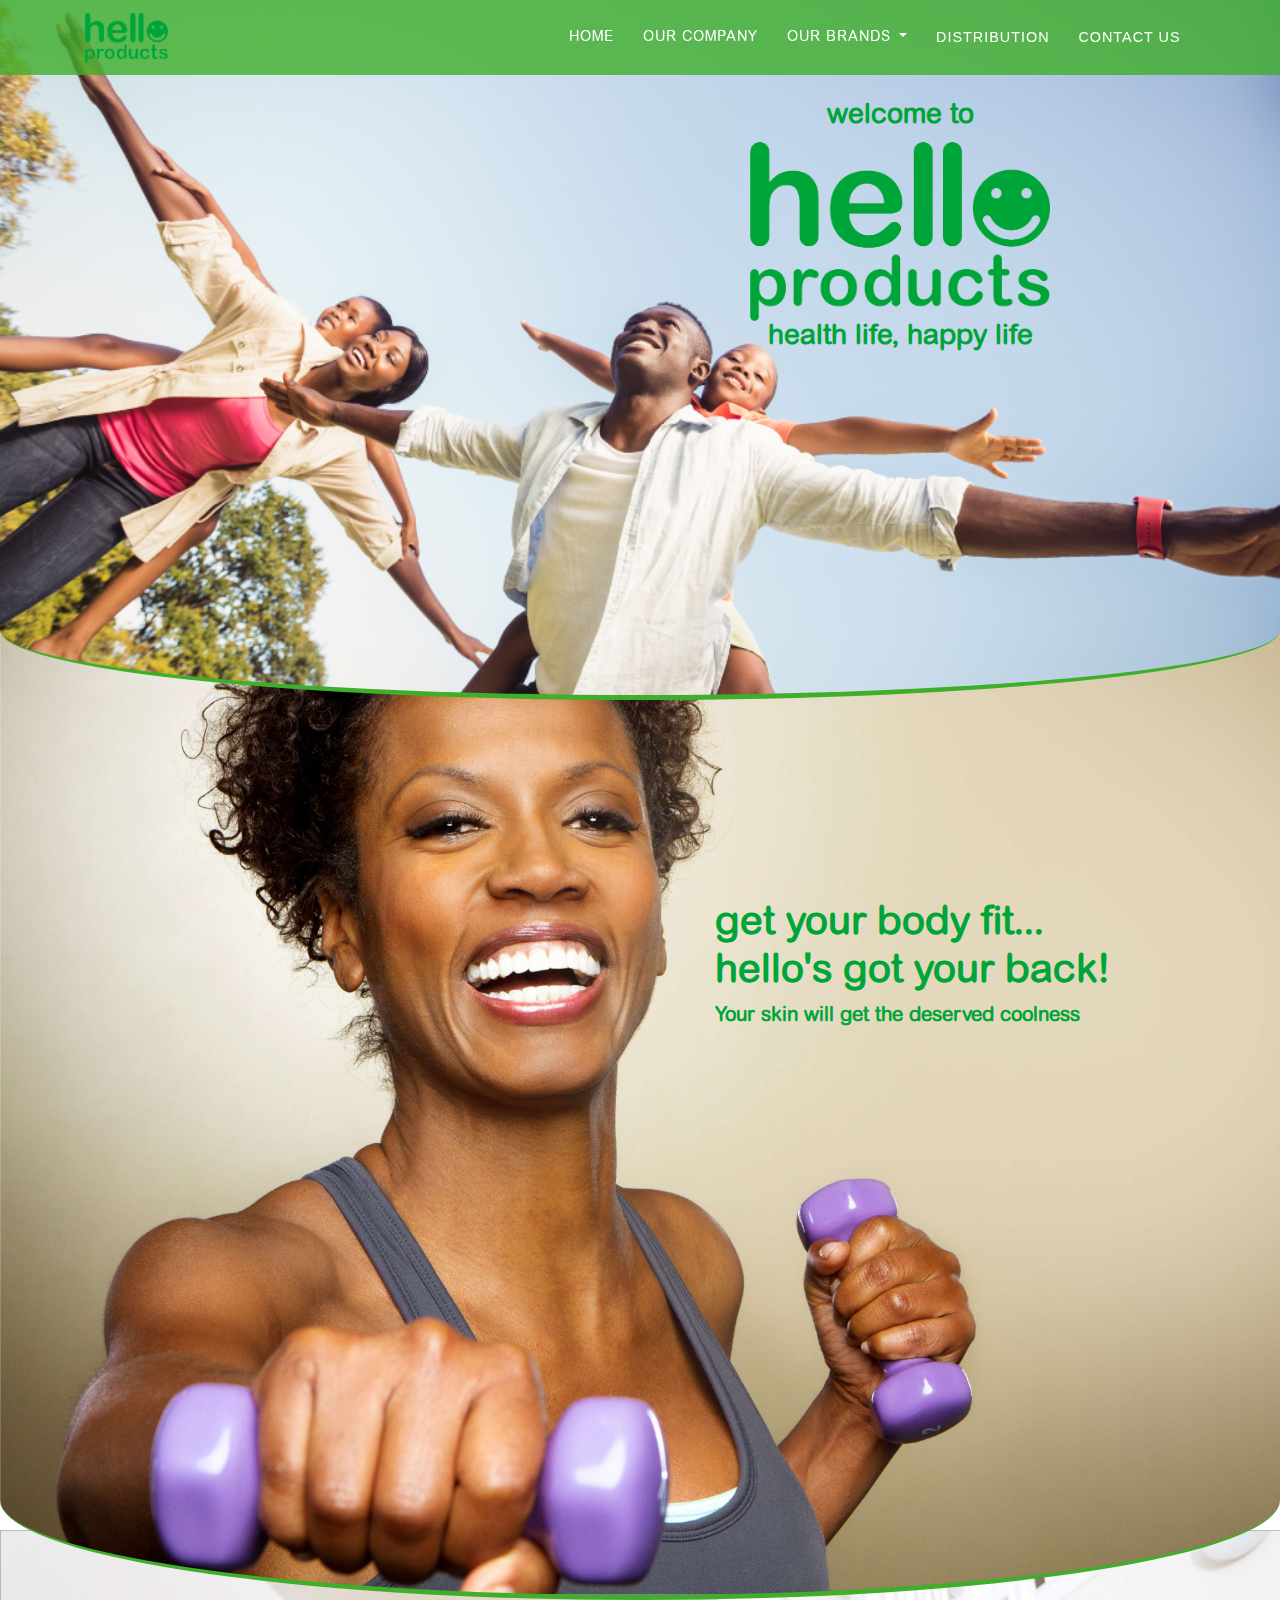
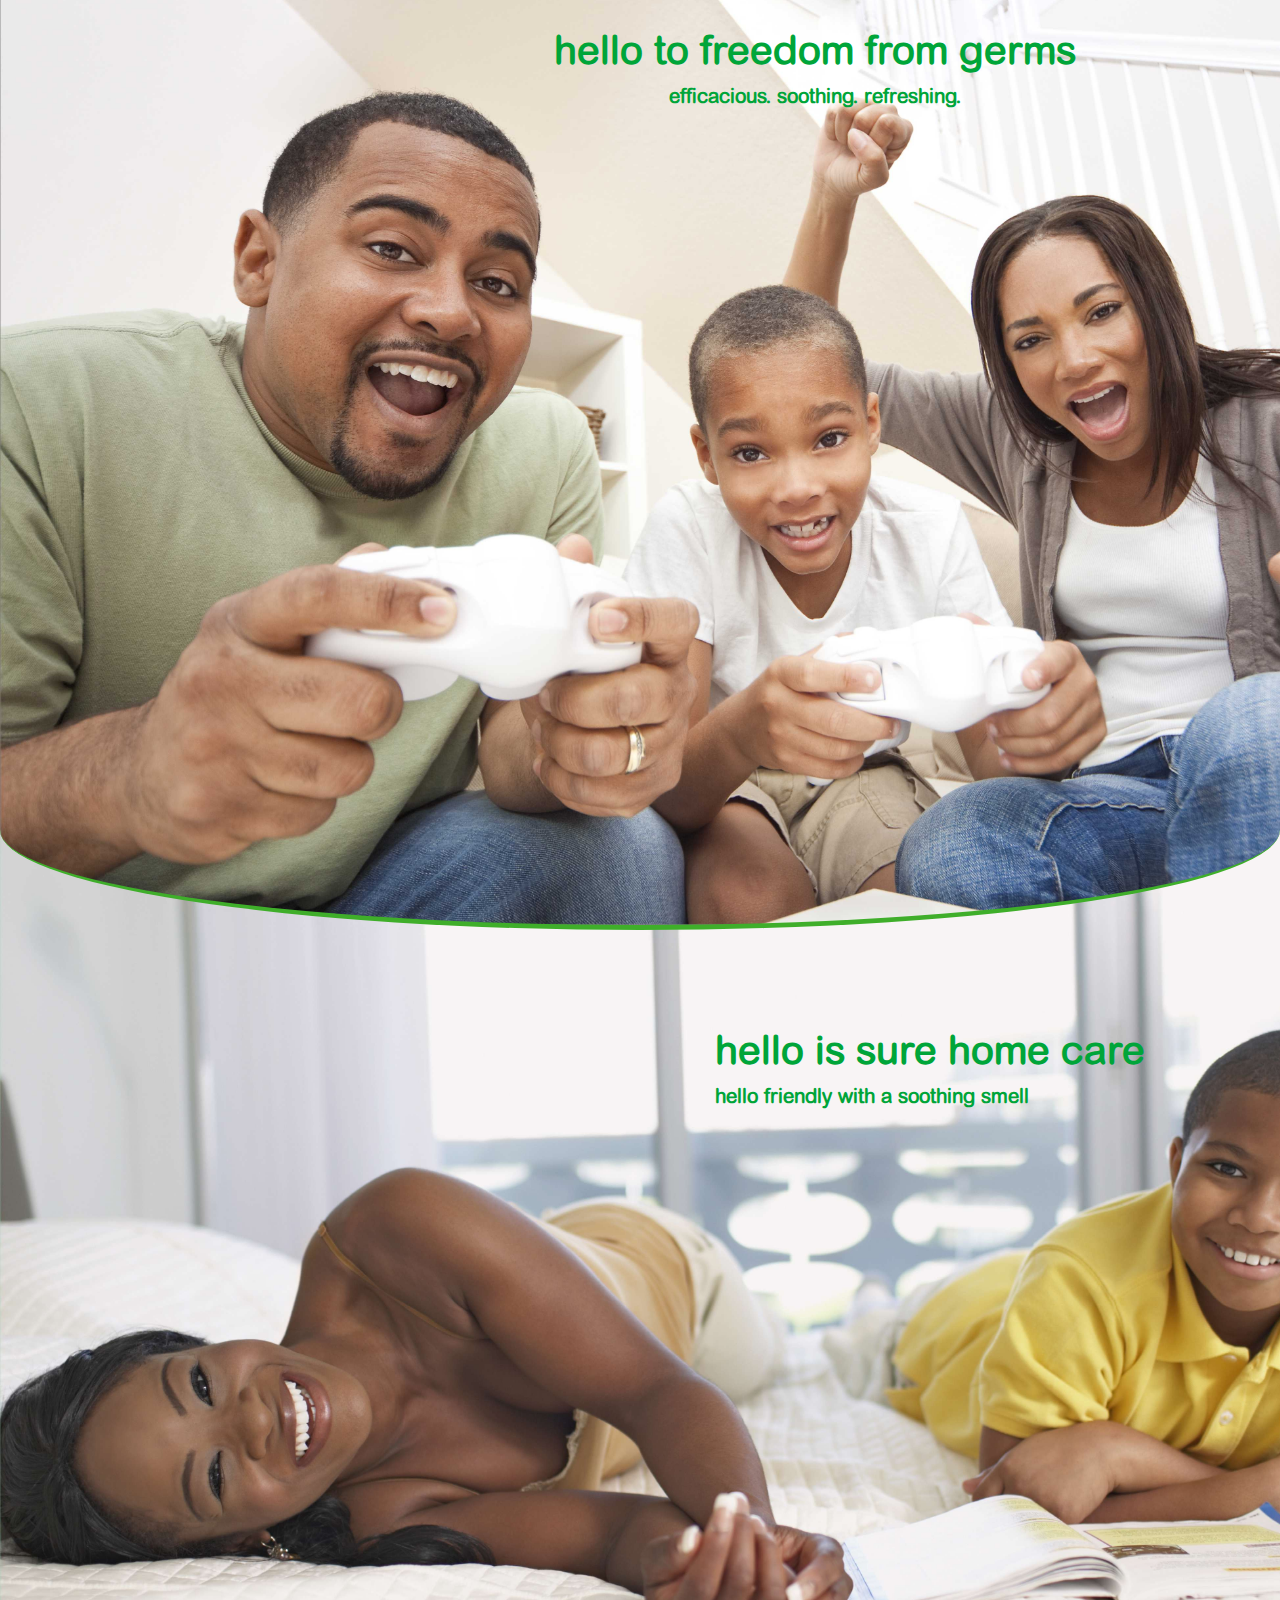
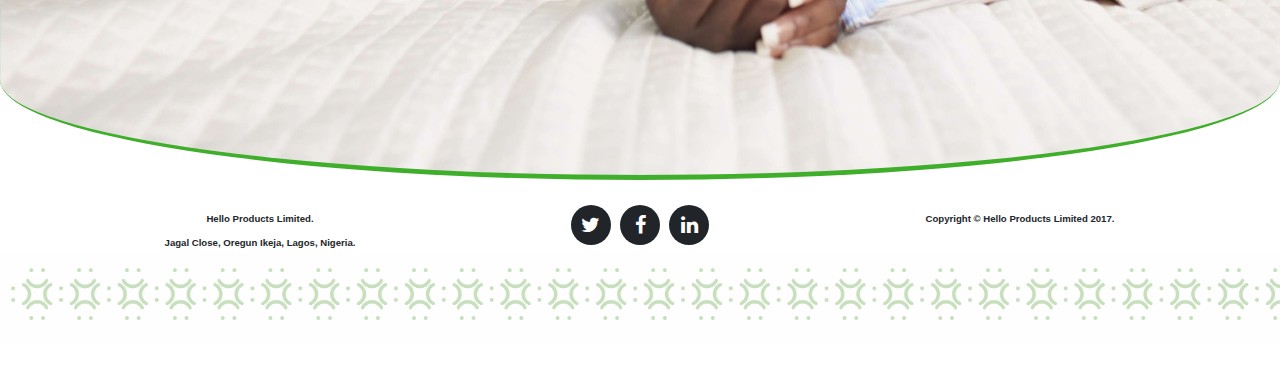
==== commit df52ef97: "update: small case, logo change, section switch, bkg color switch" ====
--- a/index.html
+++ b/index.html
@@ -52,9 +52,9 @@
                           Our Brands
                       </a>
                       <div class="dropdown-menu" aria-labelledby="navbarDropdown">
-                          <a target="_blank" class="dropdown-item" href="http://tetmosolng.com" style="font-family: 'Arial Rounded MT';">Tetmosol</a>
+                          <a target="_blank" class="dropdown-item" href="Tetmosol.html" style="font-family: 'Arial Rounded MT';">Tetmosol</a>
                           <div class="dropdown-divider"></div>
-                          <a class="dropdown-item" href="#" style="font-family: 'Arial Rounded MT';">No. 1</a>
+                          <a class="dropdown-item" href="No1.html" style="font-family: 'Arial Rounded MT';">No. 1</a>
                       </div>
                   </li>
                   <li class="nav-item">
@@ -81,18 +81,22 @@
     </header><!-- End Header -->
 
     <!-- Begin Second Section -->
-    <div class="container-fluid curvedbg" id="section2" style="background-image: url('img/hero1.jpg');
+    <div class="container-fluid curvedbg" id="section2" style="background-image: url('img/HPL_Home_3.jpg');
+    background-size: cover; width: 100%; height: 1000px; margin-top: -100px; padding-top: 450px;">
+        <h1 style="font-family: 'Arial Rounded MT'; font-weight: bolder; color: #00A539; text-align: left; margin-top: -150px; padding-left: 700px;">get your body fit... </br> hello's got your back!</h1>
+        <h5 style="font-family: 'Arial Rounded MT'; color: #00A539; text-align: left; padding-left: 700px;">Your skin will get the deserved coolness</h5>
+    </div>
+    <!-- End Second Section -->
+
+    <!-- Begin Third Section -->
+
+    <div class="container-fluid curvedbg" id="section3" style="background-image: url('img/hero1.jpg');
     background-size: cover; width: 100%; height: 1000px; margin-top: -70px; padding-top: 450px;">
         <h1 style="font-family: 'Arial Rounded MT'; font-weight: bolder; color: #00A539; text-align: center; margin-top: -350px; margin-left: 350px">hello to freedom from germs</h1>
         <h5 style="font-family: 'Arial Rounded MT'; color: #00A539; text-align: center; margin-left: 350px"> efficacious. soothing. refreshing.</h5>
-    </div><!-- End Second Section -->
+    </div>
 
-    <!-- Begin Third Section -->
-    <div class="container-fluid curvedbg" id="section3" style="background-image: url('img/HPL_Home_3.jpg');
-    background-size: cover; width: 100%; height: 1000px; margin-top: -100px; padding-top: 450px;">
-        <h1 style="font-family: 'Arial Rounded MT'; font-weight: bolder; color: #00A539; text-align: left; margin-top: -150px; padding-left: 700px;">get your body fit... </br> hello's got your back!</h1>
-        <h5 style="font-family: 'Arial Rounded MT'; color: #00A539; text-align: left; padding-left: 700px;">Your skin will get the deserved coolness</h5>
-    </div><!-- End Third Section -->
+    <!-- End Third Section -->
 
     <!-- Begin Fourth Section -->
     <div class="container-fluid curvedbg" id="section4" style="background-image: url('img/HPL_Home_4.jpg');
--- a/css/agency.css
+++ b/css/agency.css
@@ -96,7 +96,7 @@
     color: #3FAE2A;
     font-family: 'Arial', 'Helvetica Neue', Helvetica, Arial, cursive; }
     #mainNav .navbar-brand.active, #mainNav .navbar-brand:active, #mainNav .navbar-brand:focus, #mainNav .navbar-brand:hover {
-      color: #3FAE2A; }
+      color: #; }
   #mainNav .navbar-nav .nav-item .nav-link {
     font-size: 90%;
     font-weight: 400;
@@ -597,4 +597,4 @@
     left: 10px;
     top: 11px;
     left: -6px;
-}*/+}*/
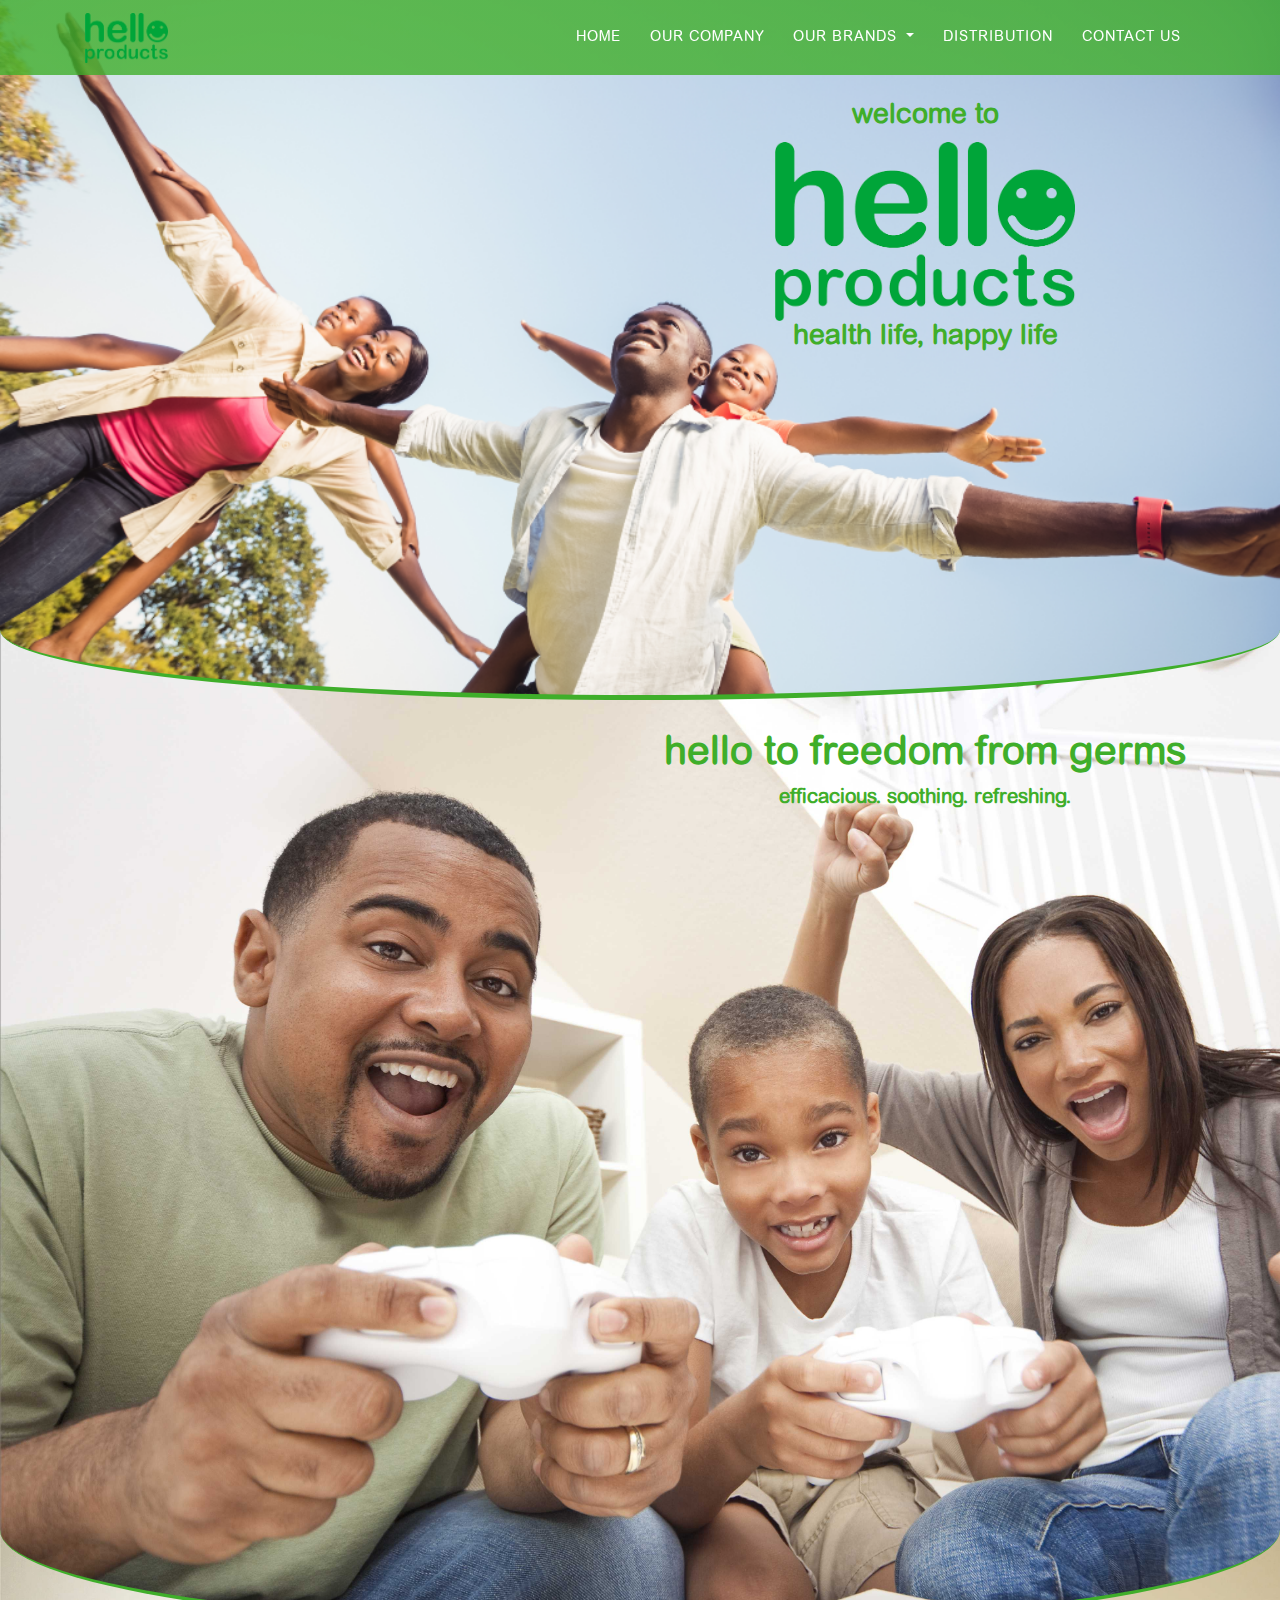
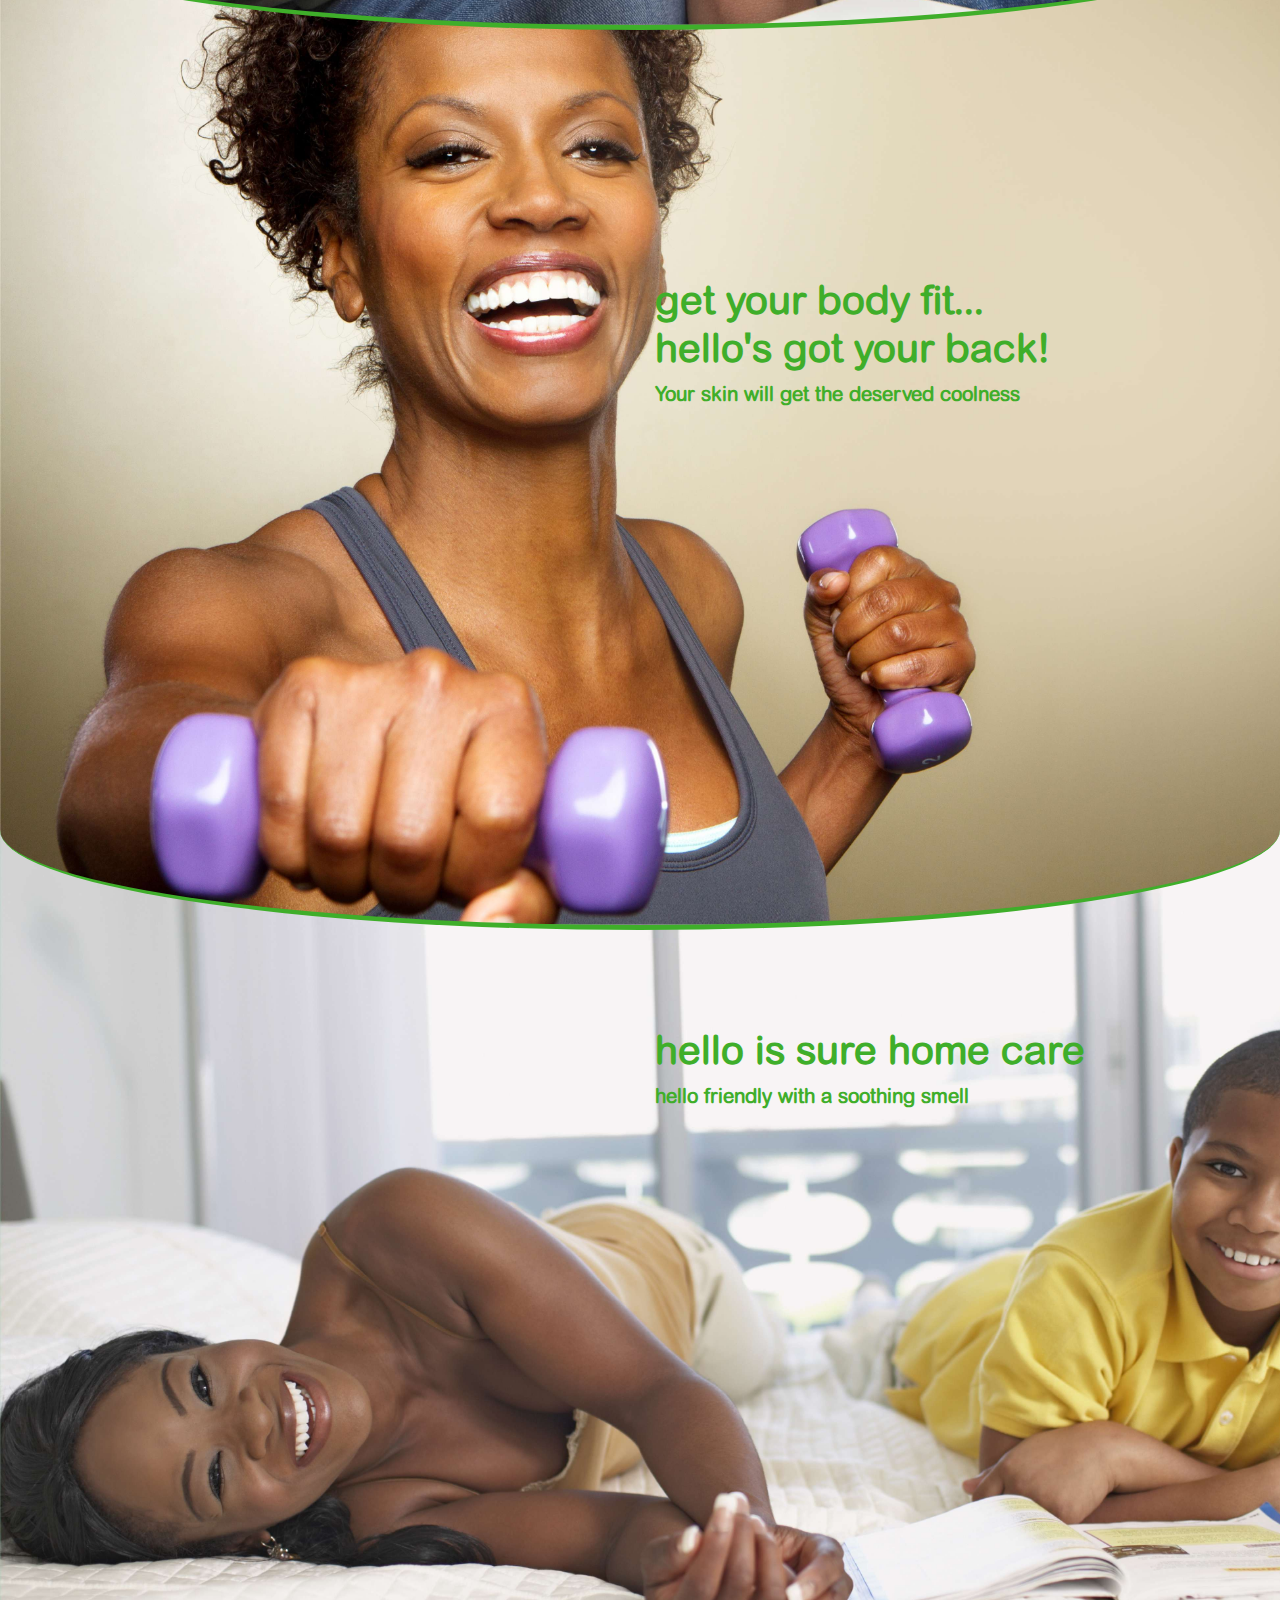
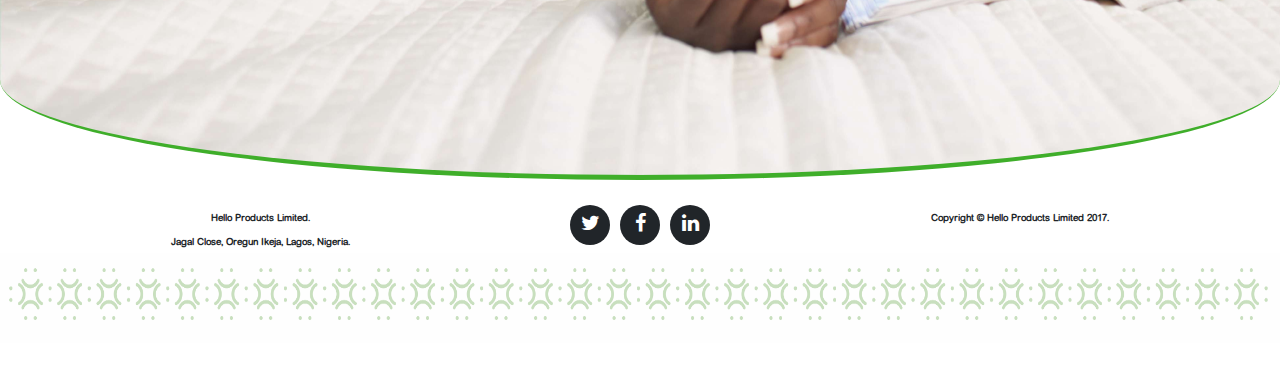
==== commit 382f6112: "Responsive Site" ====
--- a/index.html
+++ b/index.html
@@ -13,8 +13,10 @@
 
     <!-- Bootstrap core CSS -->
     <link href="vendor/bootstrap/css/bootstrap.min.css" rel="stylesheet">
+    <link rel="stylesheet" type="text/css" media="only screen and (max-width: 480px), only screen and (max-device-width: 480px)" href="css/mob.css" />
 
-    <!-- Custom fonts for this template -->
+
+      <!-- Custom fonts for this template -->
     <link href="vendor/font-awesome/css/font-awesome.min.css" rel="stylesheet" type="text/css">
     <link href="https://fonts.googleapis.com/css?family=Montserrat:400,700" rel="stylesheet" type="text/css">
     <link href='https://fonts.googleapis.com/css?family=Kaushan+Script' rel='stylesheet' type='text/css'>
@@ -70,41 +72,61 @@
 
 
   <!-- Header -->
-    <header class="masthead curvedbg" style="height: 700px; margin-top: -100px;">
+    <header class="masthead curvedbg" style="height: 700px; margin-top: 0;">
       <div class="container">
-        <div style="padding-left: 520px; margin-top: 100px; padding-top: 100px; text-align: center;">
-            <h3 style="font-family: 'Arial Rounded MT'; color: #00A539; text-align: center;">welcome to</h3>
-            <img class="img-responsive" src="img/Hello-Products-Logo.png" width="300px" height="auto" alt="Hello Products Logo"/>
-            <h3 style="font-family: 'Arial Rounded MT'; color: #00A539; text-align: center; ">health life, happy life</h3>
+        <!--<div style="padding-left: 520px; margin-top: 100px; padding-top: 100px; text-align: center;">-->
+        <div class="row" style="padding-top: 100px">
+            <div class="col-lg-6"></div>
+            <div class="col-lg-6">
+                <h3 style="color: #3FAE2A; text-align: center;">welcome to</h3>
+                <img class="img-responsive" src="img/Hello-Products-Logo.png" width="300px" height="auto" alt="Hello Products Logo"/>
+                <h3 style="color: #3FAE2A; text-align: center; ">health life, happy life</h3>
+            </div>
         </div>
       </div>
     </header><!-- End Header -->
 
     <!-- Begin Second Section -->
-    <div class="container-fluid curvedbg" id="section2" style="background-image: url('img/HPL_Home_3.jpg');
-    background-size: cover; width: 100%; height: 1000px; margin-top: -100px; padding-top: 450px;">
-        <h1 style="font-family: 'Arial Rounded MT'; font-weight: bolder; color: #00A539; text-align: left; margin-top: -150px; padding-left: 700px;">get your body fit... </br> hello's got your back!</h1>
-        <h5 style="font-family: 'Arial Rounded MT'; color: #00A539; text-align: left; padding-left: 700px;">Your skin will get the deserved coolness</h5>
-    </div>
-    <!-- End Second Section -->
+    <section class="container-fluid curvedbg" id="section2" style="background-image: url('img/hero1.jpg');
+    background-size: cover; width: 100%; margin-top: -70px; padding-top: 450px;">
+        <div class="container">
+            <div class="row" style="margin-top: -350px">
+                <div class="col-lg-6"></div>
+                <div class="col-lg-6">
+                    <h1 style="font-weight: bolder; color: #3FAE2A; text-align: center;">hello to freedom from germs</h1>
+                    <h5 style="color: #3FAE2A; text-align: center;"> efficacious. soothing. refreshing.</h5>
+                </div>
+            </div>
+        </div>
+    </section><!-- End Second Section -->
 
     <!-- Begin Third Section -->
-
-    <div class="container-fluid curvedbg" id="section3" style="background-image: url('img/hero1.jpg');
-    background-size: cover; width: 100%; height: 1000px; margin-top: -70px; padding-top: 450px;">
-        <h1 style="font-family: 'Arial Rounded MT'; font-weight: bolder; color: #00A539; text-align: center; margin-top: -350px; margin-left: 350px">hello to freedom from germs</h1>
-        <h5 style="font-family: 'Arial Rounded MT'; color: #00A539; text-align: center; margin-left: 350px"> efficacious. soothing. refreshing.</h5>
-    </div>
-
-    <!-- End Third Section -->
+    <section class="container-fluid curvedbg" id="section3" style="background-image: url('img/HPL_Home_3.jpg');
+    background-size: cover; width: 100%; margin-top: -100px; padding-top: 450px;">
+        <div class="container">
+            <div class="row" style="margin-top: -100px;">
+                <div class="col-lg-6"></div>
+                <div class="col-lg-6">
+                    <h1 style="font-weight: bolder; color: #3FAE2A; text-align: left;">get your body fit... </br> hello's got your back!</h1>
+                    <h5 style="color: #3FAE2A; text-align: left;">Your skin will get the deserved coolness</h5>
+                </div>
+            </div>
+        </div>
+    </section><!-- End Third Section -->
 
     <!-- Begin Fourth Section -->
-    <div class="container-fluid curvedbg" id="section4" style="background-image: url('img/HPL_Home_4.jpg');
-    background-size: cover; width: 100%; height: 1000px; margin-top: -150px; padding-top: 450px;">
-        <h1 style="font-family: 'Arial Rounded MT'; font-weight: bolder; color: #00A539; text-align: left; margin-top: -200px; padding-left: 700px;">hello is sure home care</h1>
-        <h5 style="font-family: 'Arial Rounded MT'; color: #00A539; text-align: left; padding-left: 700px;">hello friendly with a soothing smell</h5>
-
-    </div><!-- End Fourth Section -->
+    <section class="container-fluid curvedbg" id="section4" style="background-image: url('img/HPL_Home_4.jpg');
+    background-size: cover; width: 100%; margin-top: -150px; padding-top: 450px;">
+        <div class="container">
+            <div class="row" style="margin-top: -200px">
+                <div class="col-lg-6"></div>
+                <div class="col-lg-6">
+                    <h1 style="font-weight: bolder; color: #3FAE2A; text-align: left;">hello is sure home care</h1>
+                    <h5 style="color: #3FAE2A; text-align: left;">hello friendly with a soothing smell</h5>
+                </div>
+            </div>
+        </div>
+    </section><!-- End Fourth Section -->
   </body>
   <footer>
       <div class="container">
@@ -136,6 +158,10 @@
               </div>
           </div>
       </div>
-      <img class="img-responsive" src="img/HPL_BKG.png" HEIGHT="90px" />
+      <div class="container-fluid">
+          <div class="row fimage" style="">
+              <img class="img-responsive" src="img/HPL_BKG.png" height="90px" width="auto"/>
+          </div>
+      </div>
   </footer>
 </html>
--- a/css/agency.css
+++ b/css/agency.css
@@ -5,7 +5,7 @@
  */
 body {
   overflow-x: hidden;
-  font-family: 'Arial', 'Helvetica Neue', Helvetica, Arial, sans-serif; }
+  font-family: 'Arial Rounded MT'; }
 
 p {
   line-height: 1.75; }
@@ -25,7 +25,7 @@
 h5,
 h6 {
   font-weight: 700;
-  font-family: 'Arial', 'Helvetica Neue', Helvetica, Arial, sans-serif; }
+  font-family: 'Arial Rounded MT'; }
 
 section {
   padding: 100px 0; }
@@ -39,14 +39,14 @@
     font-style: italic;
     margin-bottom: 75px;
     text-transform: none;
-    font-family: 'Arial', 'Helvetica Neue', Helvetica, Arial, sans-serif; }
+    font-family: 'Arial Rounded MT'; }
 
 @media (min-width: 768px) {
   section {
     padding: 150px 0; } }
 
 .btn {
-  font-family: 'Arial', 'Helvetica Neue', Helvetica, Arial, sans-serif;
+  font-family: 'Arial Rounded MT';
   font-weight: 700; }
 
 .btn-xl {
@@ -91,19 +91,19 @@
     color: white;
     border: 0;
     background-color: #3FAE2A;
-    font-family: 'Arial', 'Helvetica Neue', Helvetica, Arial, sans-serif; }
+    font-family: 'Arial Rounded MT'; }
   #mainNav .navbar-brand {
     color: #3FAE2A;
     font-family: 'Arial', 'Helvetica Neue', Helvetica, Arial, cursive; }
     #mainNav .navbar-brand.active, #mainNav .navbar-brand:active, #mainNav .navbar-brand:focus, #mainNav .navbar-brand:hover {
-      color: #; }
+      color: #3FAE2A; }
   #mainNav .navbar-nav .nav-item .nav-link {
     font-size: 90%;
     font-weight: 400;
     padding: 0.75em 0;
     letter-spacing: 1px;
     color: white;
-    font-family: 'Arial', 'Helvetica Neue', Helvetica, Arial, sans-serif; }
+    font-family: 'Arial Rounded MT'; }
     #mainNav .navbar-nav .nav-item .nav-link.active, #mainNav .navbar-nav .nav-item .nav-link:hover {
       color: #3FAE2A; }
 
@@ -174,7 +174,7 @@
       font-weight: 700;
       line-height: 75px;
       margin-bottom: 50px;
-      font-family: 'Arial', 'Helvetica Neue', Helvetica, Arial, sans-serif; } }
+      font-family: 'Arial Rounded MT'; } }
 
 .service-heading {
   margin: 15px 0;
@@ -227,7 +227,7 @@
       font-size: 16px;
       font-style: italic;
       margin: 0;
-      font-family: 'Arial', 'Helvetica Neue', Helvetica, Arial, sans-serif; }
+      font-family: 'Arial Rounded MT'; }
 
 #portfolio * {
   z-index: 2; }
@@ -253,7 +253,7 @@
       font-size: 16px;
       font-style: italic;
       margin: 20px 0 30px;
-      font-family: 'Arial', 'Helvetica Neue', Helvetica, Arial, sans-serif; }
+      font-family: 'Arial Rounded MT'; }
     .portfolio-modal .modal-content ul.list-inline {
       margin-top: 0;
       margin-bottom: 30px; }
@@ -463,21 +463,21 @@
   section#contact ::-webkit-input-placeholder {
     font-weight: 700;
     color: #ced4da;
-    font-family: 'Arial', 'Helvetica Neue', Helvetica, Arial, sans-serif; }
+    font-family: 'Arial Rounded MT'; }
   section#contact :-moz-placeholder {
     font-weight: 700;
     color: #ced4da;
     /* Firefox 18- */
-    font-family: 'Arial', 'Helvetica Neue', Helvetica, Arial, sans-serif; }
+    font-family: 'Arial Rounded MT'; }
   section#contact ::-moz-placeholder {
     font-weight: 700;
     color: #ced4da;
     /* Firefox 19+ */
-    font-family: 'Arial', 'Helvetica Neue', Helvetica, Arial, sans-serif; }
+    font-family: 'Arial Rounded MT'; }
   section#contact :-ms-input-placeholder {
     font-weight: 700;
     color: #ced4da;
-    font-family: 'Arial', 'Helvetica Neue', Helvetica, Arial, sans-serif; }
+    font-family: 'Arial Rounded MT'; }
 
 footer {
   padding: 25px 0;
@@ -487,13 +487,13 @@
     font-weight: bold;
     line-height: 10px;
     text-transform: none;
-    font-family: 'Arial', 'Helvetica Neue', Helvetica, Arial, sans-serif; }
+    font-family: 'Arial Rounded MT'; }
   footer ul.quicklinks {
     font-size: 90%;
     line-height: 40px;
     margin-bottom: 0;
     text-transform: none;
-    font-family: 'Arial', 'Helvetica Neue', Helvetica, Arial, sans-serif; }
+    font-family: 'Arial Rounded MT'; }
 
 ul.social-buttons {
   margin-bottom: 0; }
@@ -517,8 +517,23 @@
 /*  border-bottom-left-radius: 400px 50%;
   border-bottom-right-radius: 400px 50%;*/
     border-radius: 0% 0% 100% 100%/0% 0% 20% 20%;
+    border-color: #3FAE2A;
     z-index: 1000;
     position: relative;
+    height: 1000px;
+}
+
+@media only screen and (max-width: 480px) {
+  /* tablets and desktop */
+  .curvedbg {
+    border-radius: 0;
+    height: 600px;
+  }
+  section > img {
+    width: 100%;
+    height: auto;
+
+  }
 }
 
 #section2 {
@@ -580,21 +595,7 @@
     margin-top: 0;
 }
 
-/*.navbar .sub-menu:before {
-    border-bottom: 7px solid transparent;
-    border-left: none;
-    border-right: 7px solid rgba(0, 0, 0, 0.2);
-    border-top: 7px solid transparent;
-    left: -7px;
-    top: 10px;
-}
-
-.navbar .sub-menu:after {
-    border-top: 6px solid transparent;
-    border-left: none;
-    border-right: 6px solid #fff;
-    border-bottom: 6px solid transparent;
-    left: 10px;
-    top: 11px;
-    left: -6px;
-}*/
+.fimage > img {
+  width: 100%;
+  height: 90px;
+}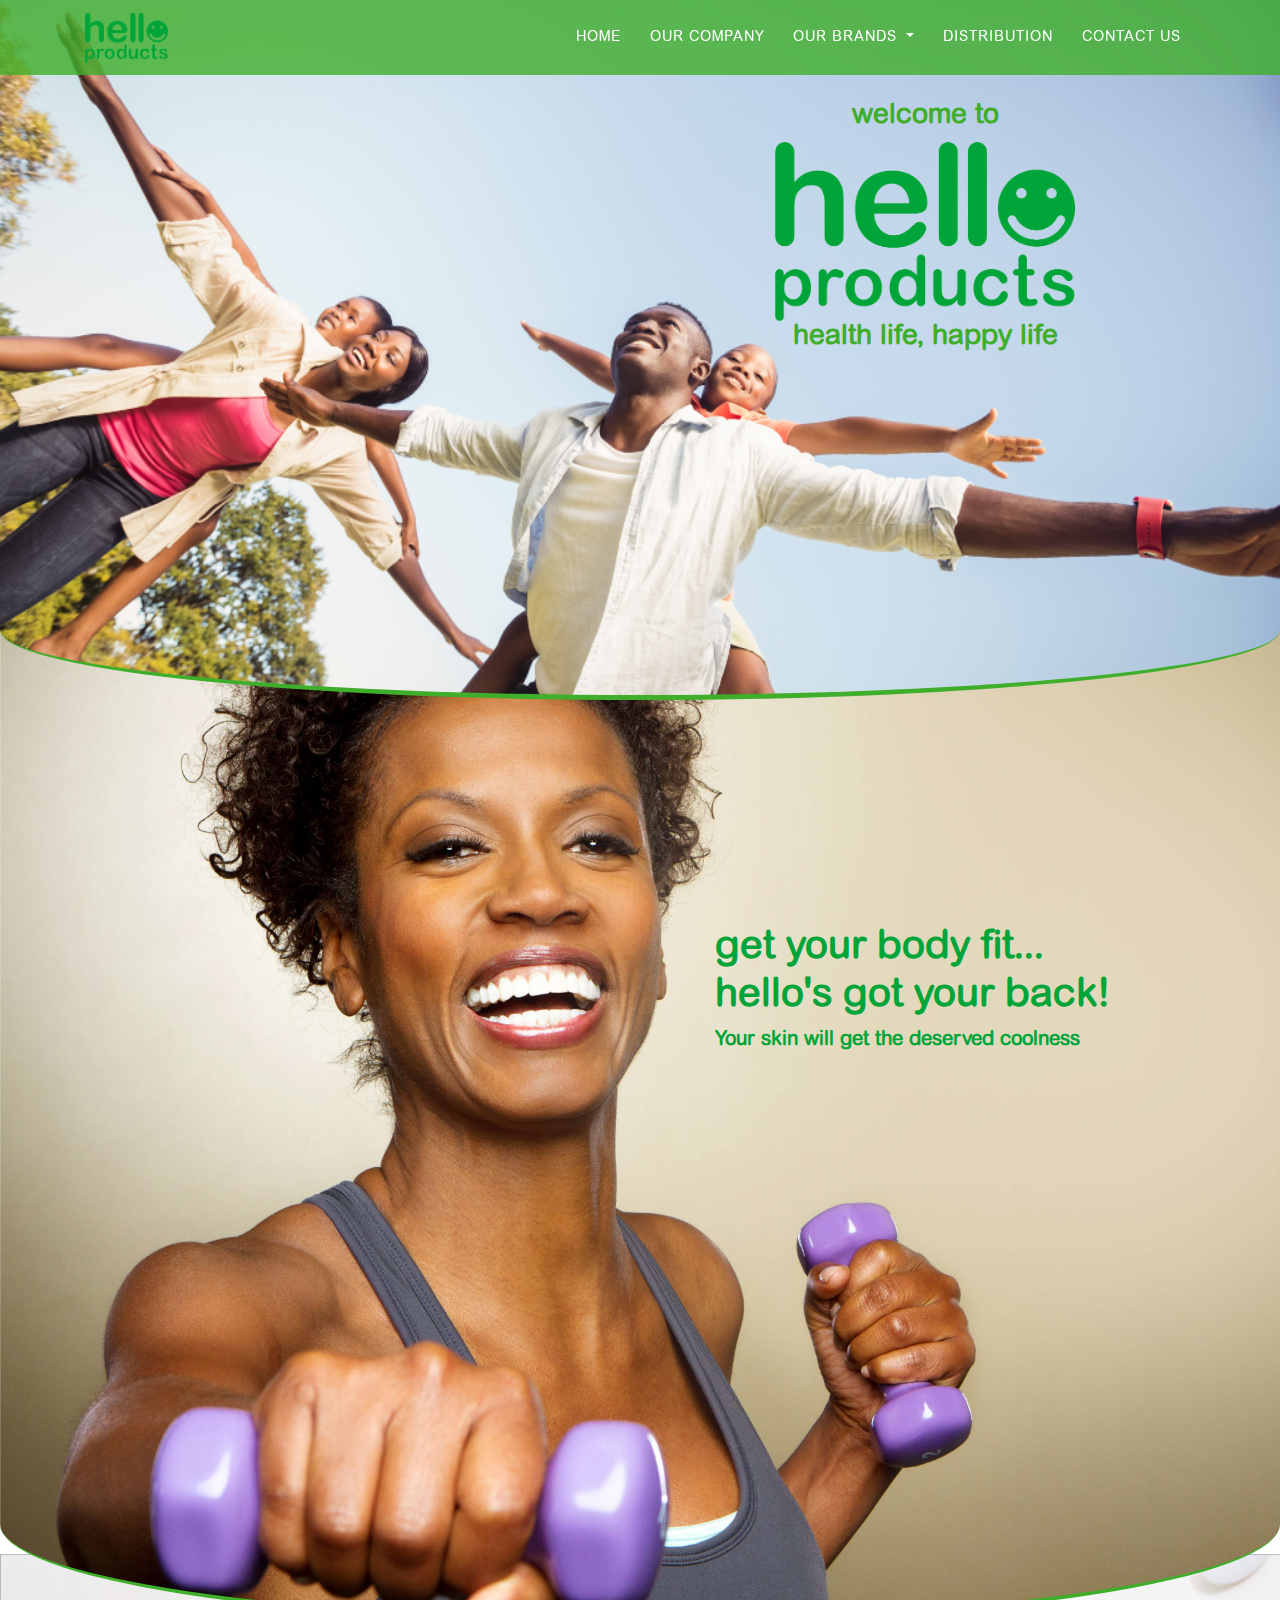
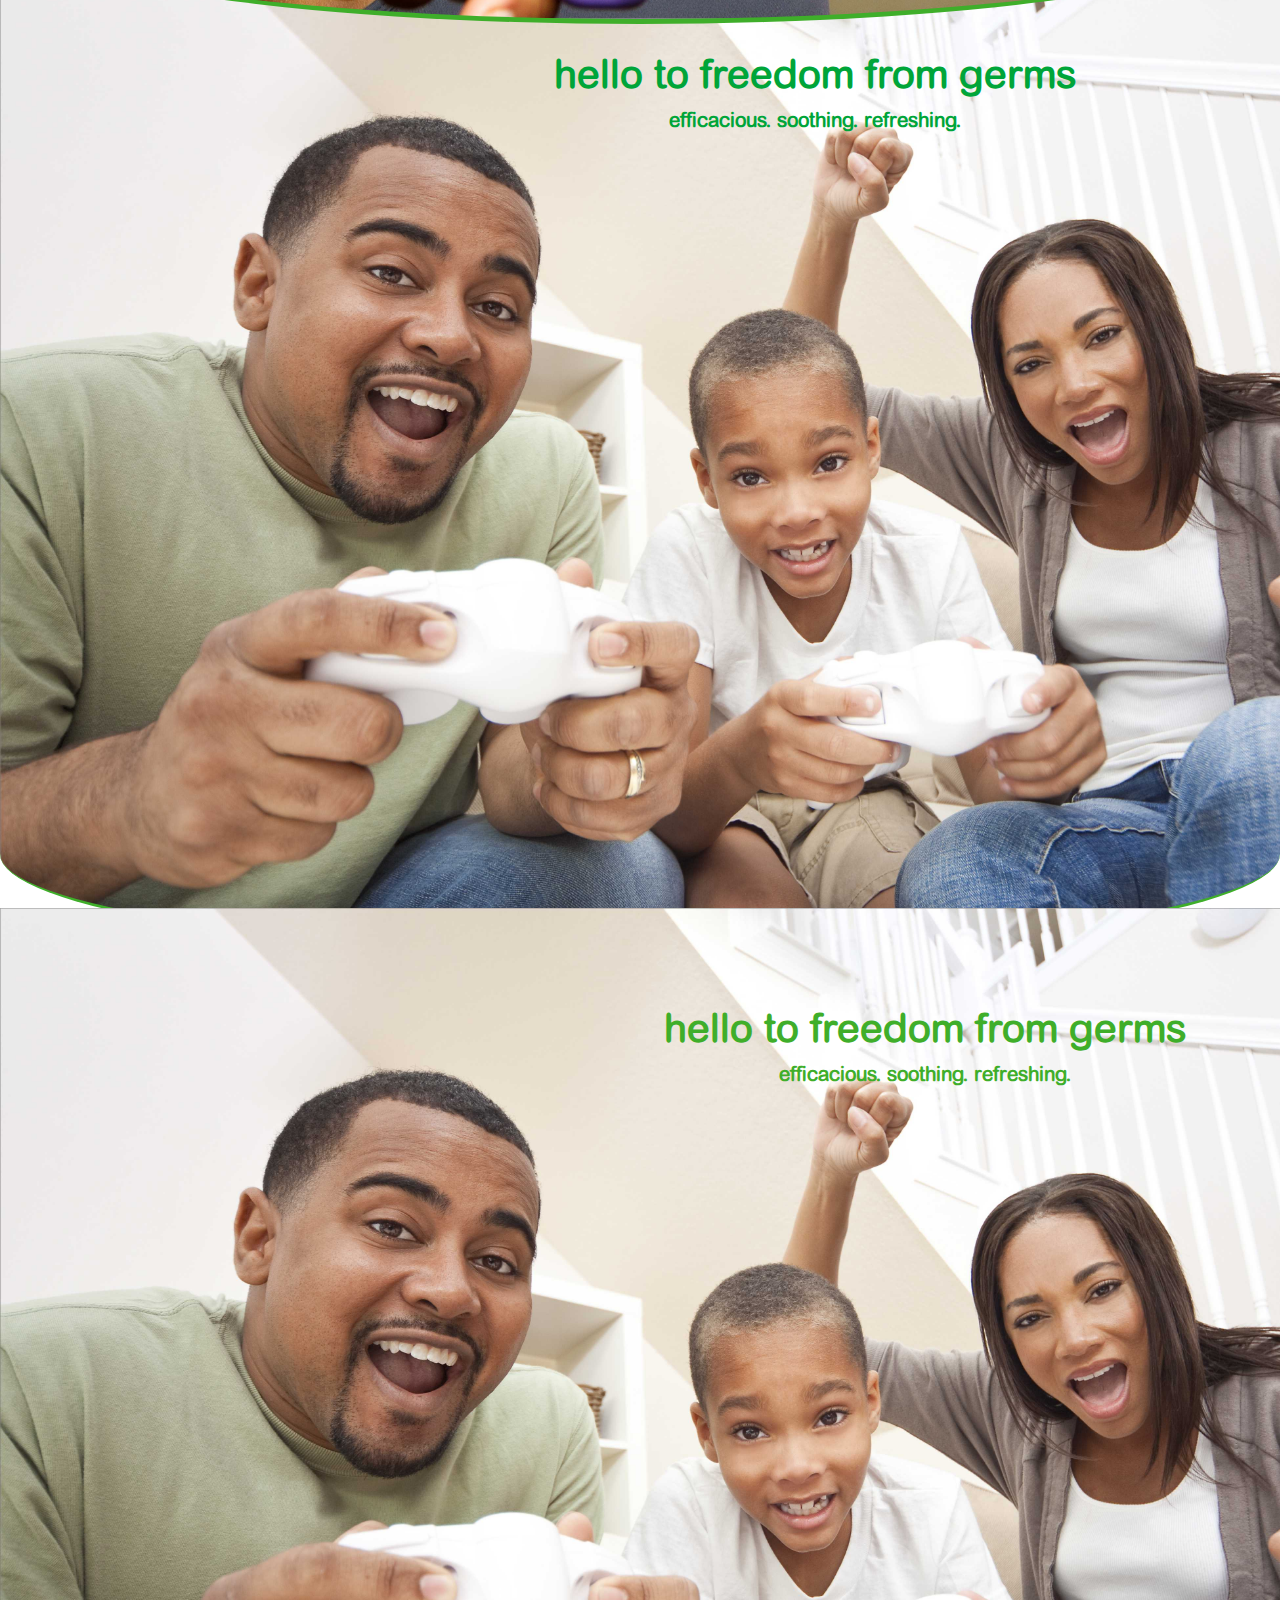
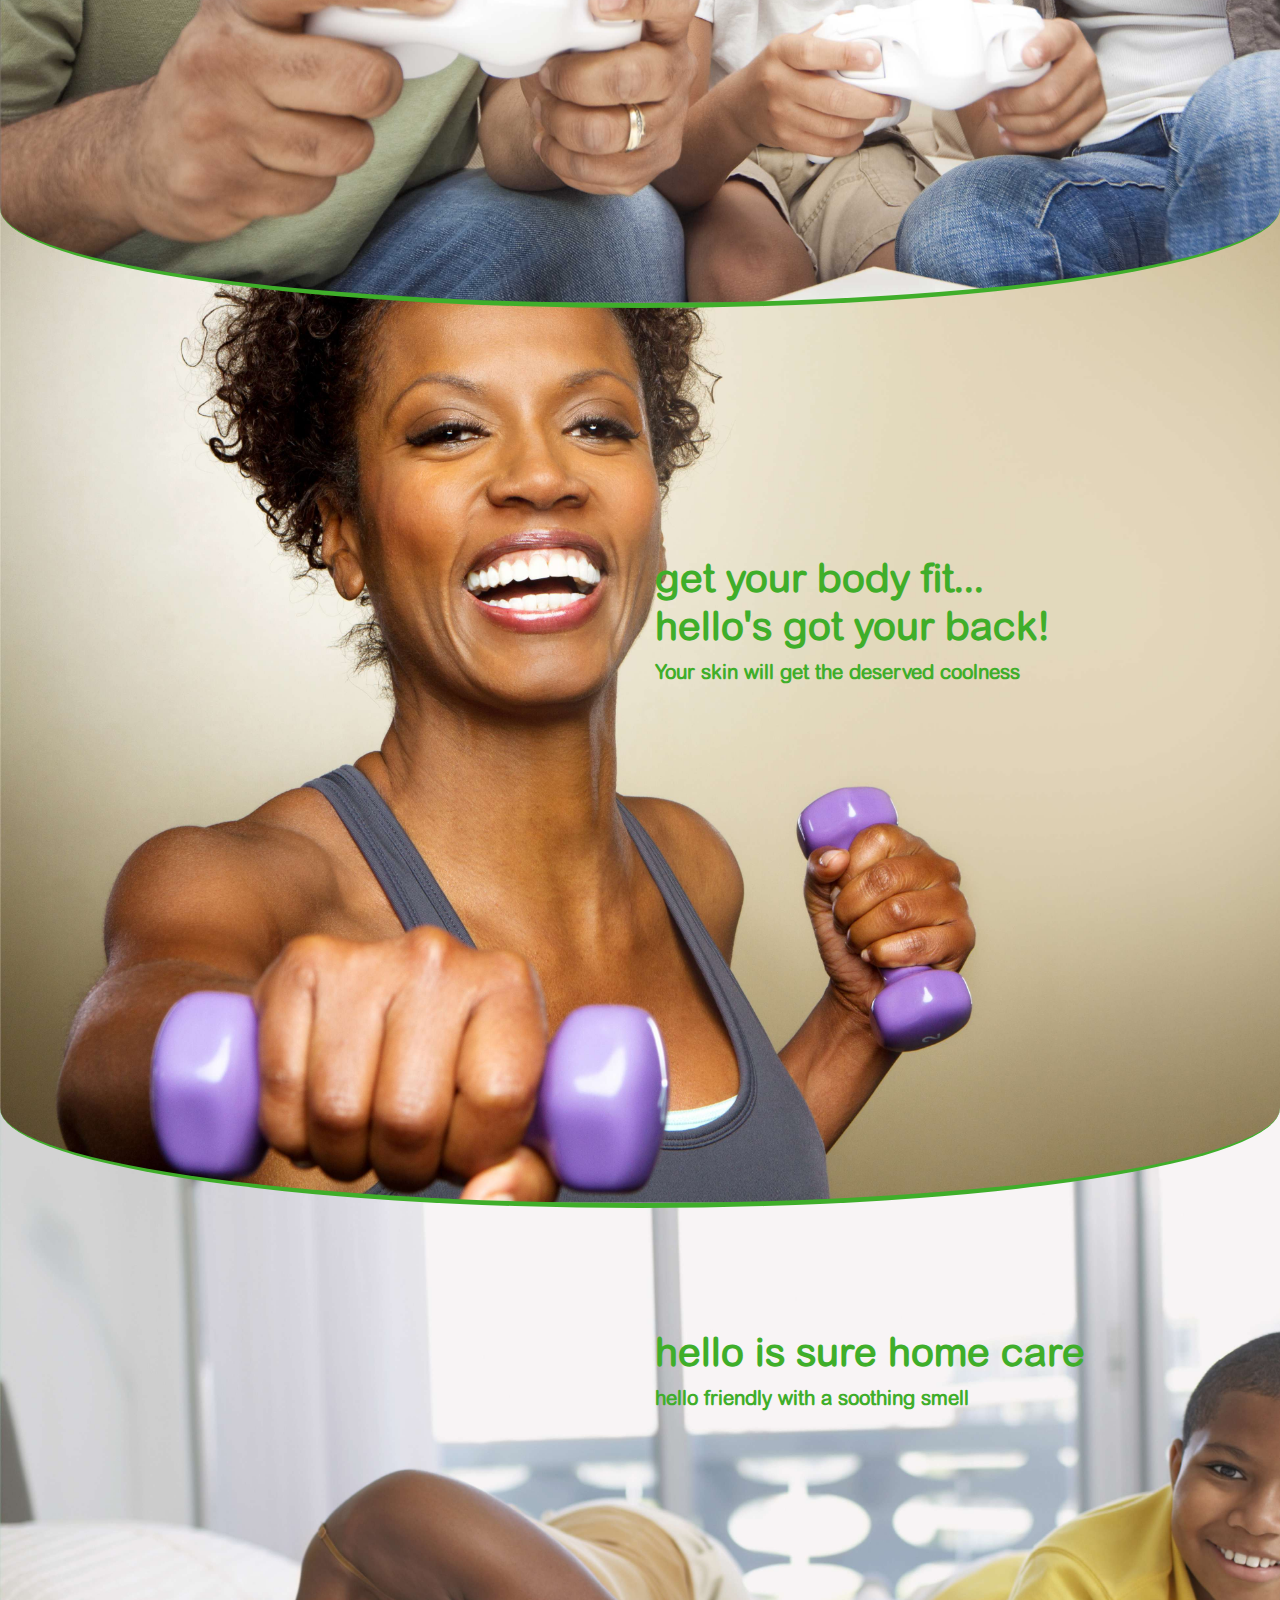
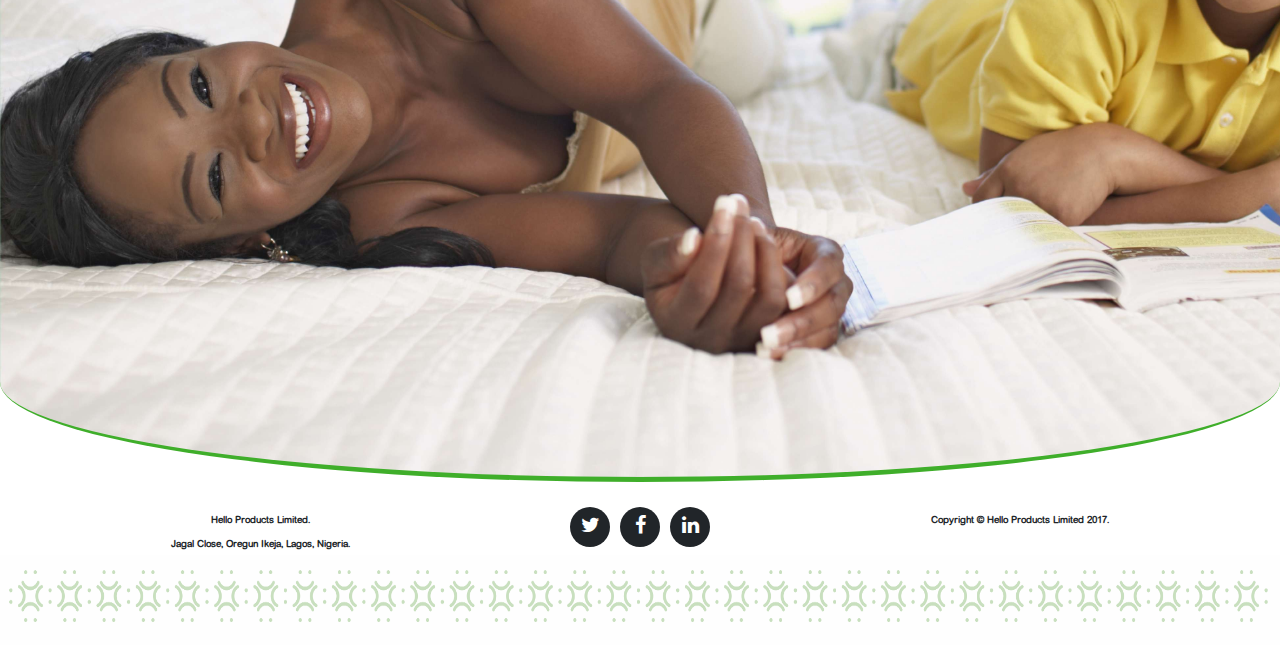
==== commit 927d779f: "Merge branch 'master' of https://github.com/leykhins/hellofoods2" ====
--- a/index.html
+++ b/index.html
@@ -87,6 +87,24 @@
     </header><!-- End Header -->
 
     <!-- Begin Second Section -->
+<<<<<<< HEAD
+    <div class="container-fluid curvedbg" id="section2" style="background-image: url('img/HPL_Home_3.jpg');
+    background-size: cover; width: 100%; height: 1000px; margin-top: -100px; padding-top: 450px;">
+        <h1 style="font-family: 'Arial Rounded MT'; font-weight: bolder; color: #00A539; text-align: left; margin-top: -150px; padding-left: 700px;">get your body fit... </br> hello's got your back!</h1>
+        <h5 style="font-family: 'Arial Rounded MT'; color: #00A539; text-align: left; padding-left: 700px;">Your skin will get the deserved coolness</h5>
+    </div>
+    <!-- End Second Section -->
+
+    <!-- Begin Third Section -->
+
+    <div class="container-fluid curvedbg" id="section3" style="background-image: url('img/hero1.jpg');
+    background-size: cover; width: 100%; height: 1000px; margin-top: -70px; padding-top: 450px;">
+        <h1 style="font-family: 'Arial Rounded MT'; font-weight: bolder; color: #00A539; text-align: center; margin-top: -350px; margin-left: 350px">hello to freedom from germs</h1>
+        <h5 style="font-family: 'Arial Rounded MT'; color: #00A539; text-align: center; margin-left: 350px"> efficacious. soothing. refreshing.</h5>
+    </div>
+
+    <!-- End Third Section -->
+=======
     <section class="container-fluid curvedbg" id="section2" style="background-image: url('img/hero1.jpg');
     background-size: cover; width: 100%; margin-top: -70px; padding-top: 450px;">
         <div class="container">
@@ -113,6 +131,7 @@
             </div>
         </div>
     </section><!-- End Third Section -->
+>>>>>>> 382f6112e6b4bdcea7335ee8870953b66501fcdb
 
     <!-- Begin Fourth Section -->
     <section class="container-fluid curvedbg" id="section4" style="background-image: url('img/HPL_Home_4.jpg');
--- a/css/agency.css
+++ b/css/agency.css
@@ -96,7 +96,7 @@
     color: #3FAE2A;
     font-family: 'Arial', 'Helvetica Neue', Helvetica, Arial, cursive; }
     #mainNav .navbar-brand.active, #mainNav .navbar-brand:active, #mainNav .navbar-brand:focus, #mainNav .navbar-brand:hover {
-      color: #3FAE2A; }
+      color: #; }
   #mainNav .navbar-nav .nav-item .nav-link {
     font-size: 90%;
     font-weight: 400;
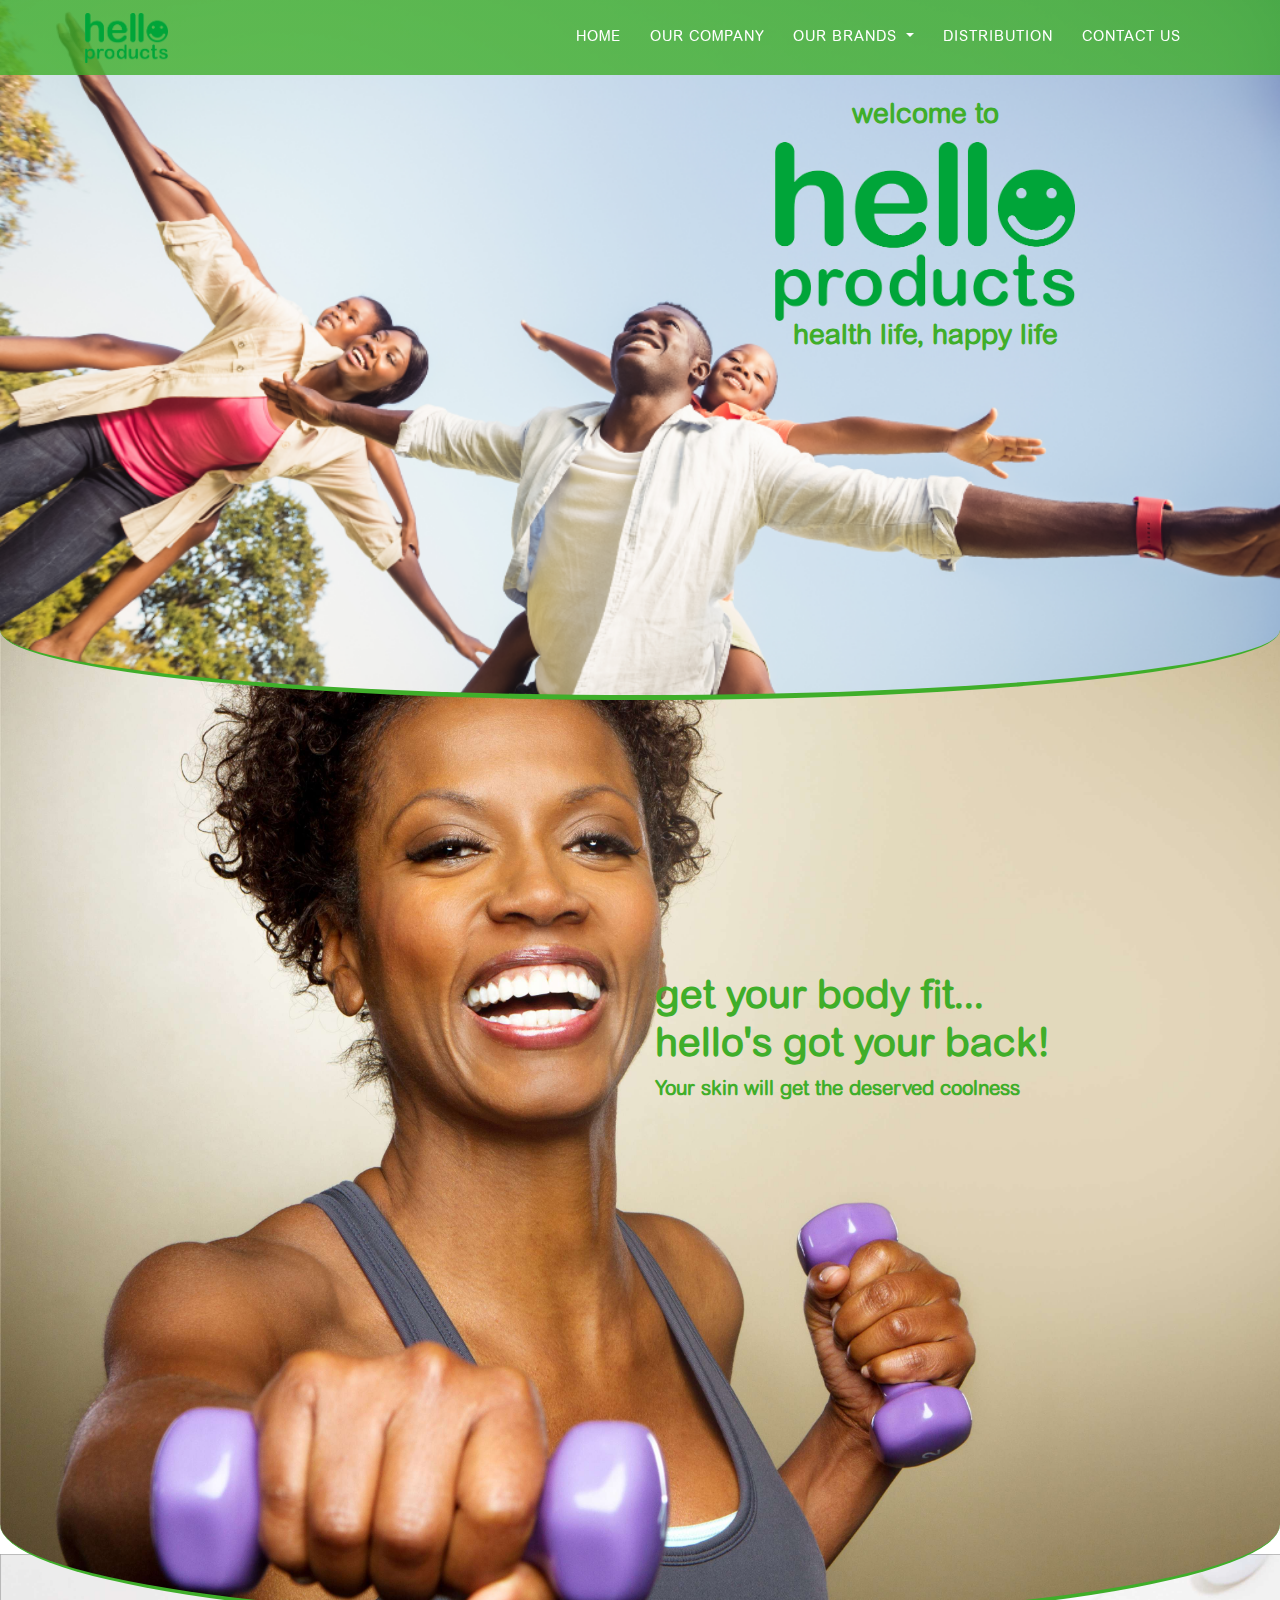
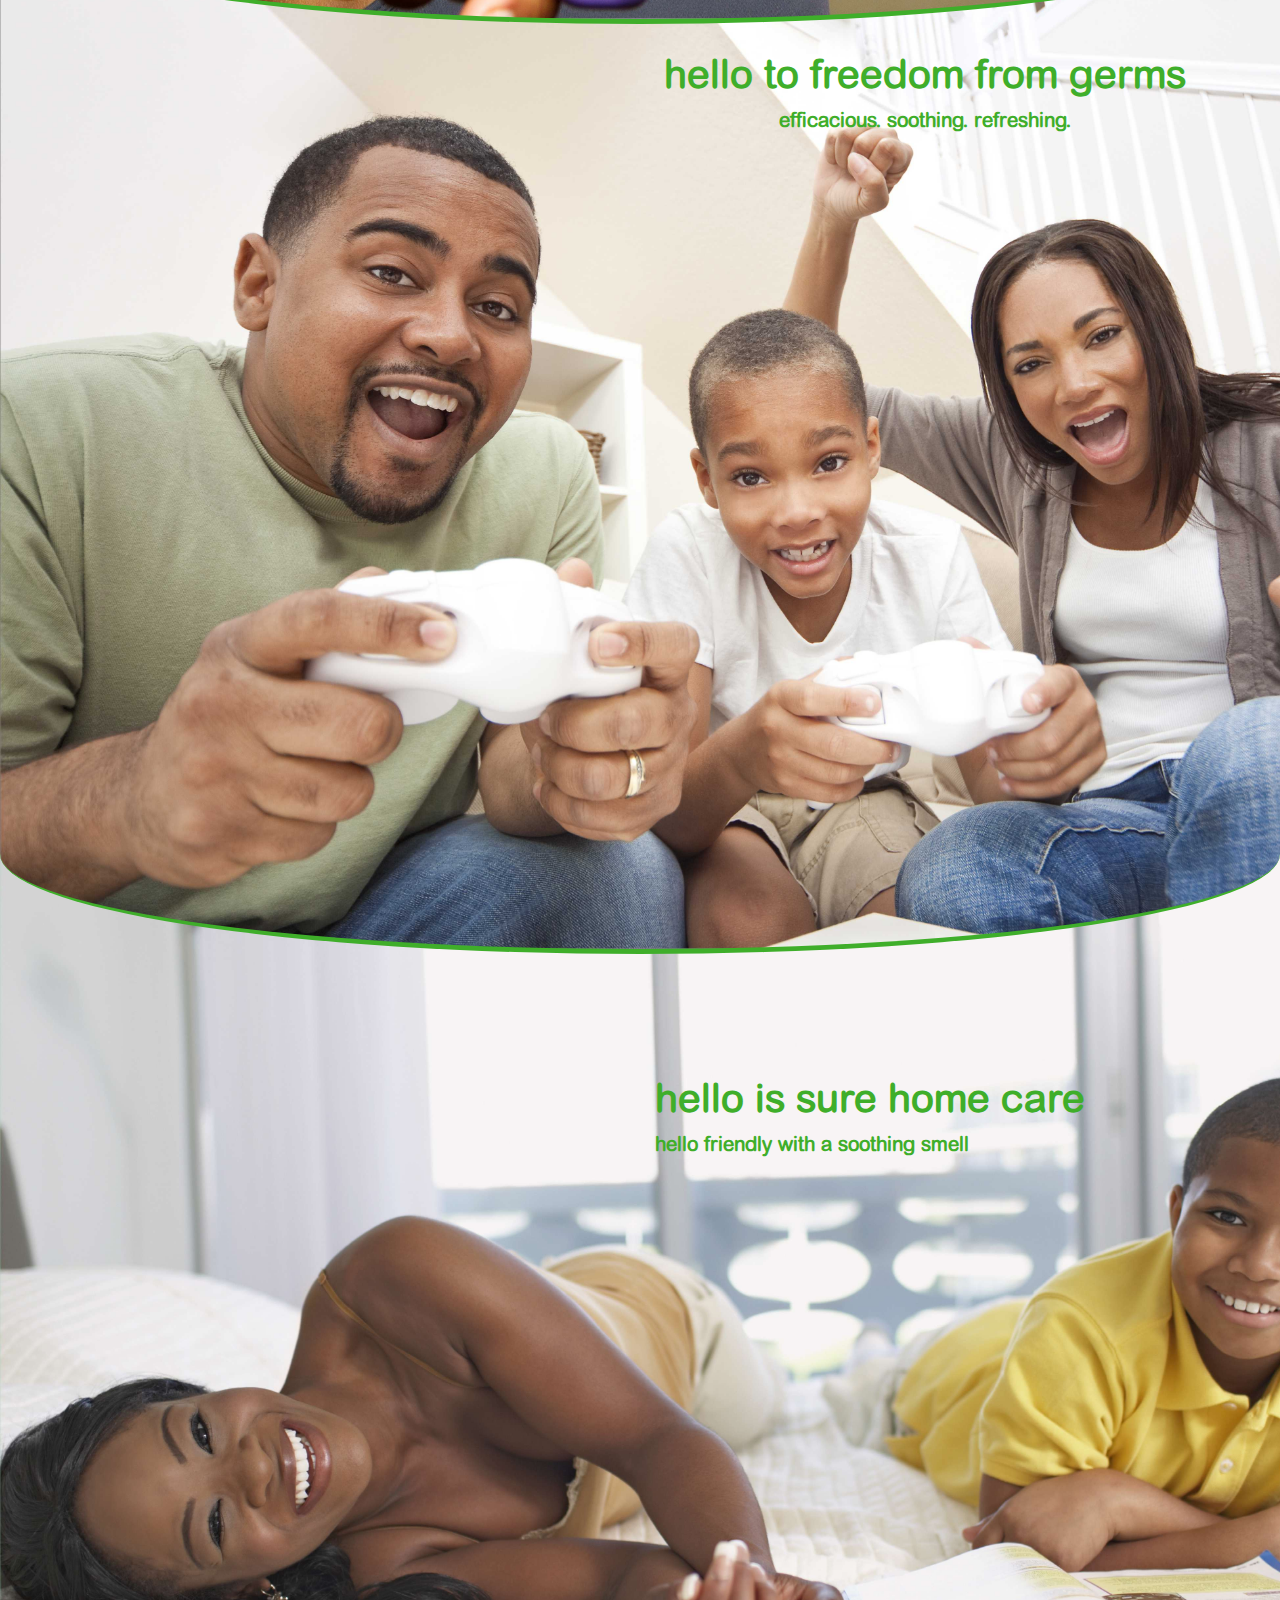
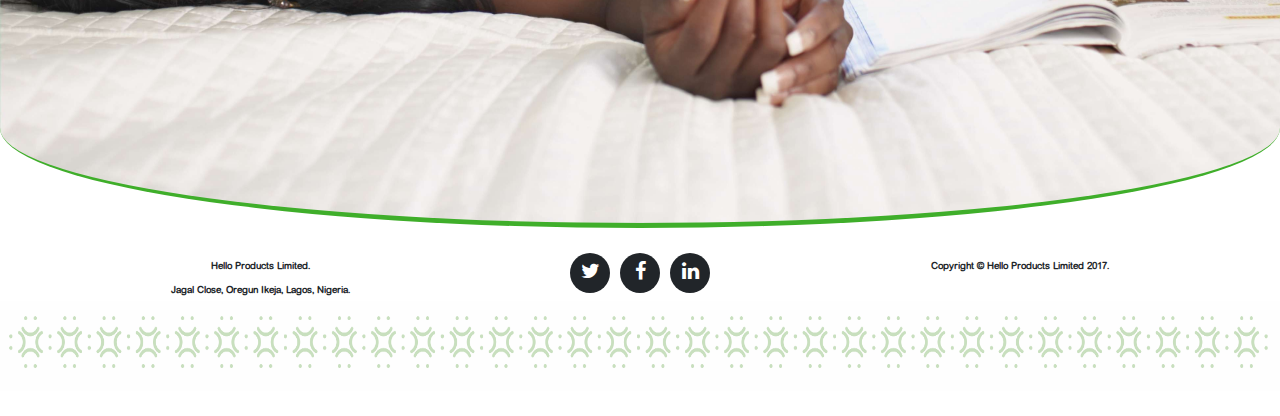
==== commit 78ddbfce: "Merge branch 'master' of https://github.com/leykhins/hellofoods2" ====
--- a/index.html
+++ b/index.html
@@ -86,26 +86,24 @@
       </div>
     </header><!-- End Header -->
 
-    <!-- Begin Second Section -->
-<<<<<<< HEAD
-    <div class="container-fluid curvedbg" id="section2" style="background-image: url('img/HPL_Home_3.jpg');
-    background-size: cover; width: 100%; height: 1000px; margin-top: -100px; padding-top: 450px;">
-        <h1 style="font-family: 'Arial Rounded MT'; font-weight: bolder; color: #00A539; text-align: left; margin-top: -150px; padding-left: 700px;">get your body fit... </br> hello's got your back!</h1>
-        <h5 style="font-family: 'Arial Rounded MT'; color: #00A539; text-align: left; padding-left: 700px;">Your skin will get the deserved coolness</h5>
+=======
+  <!-- Begin Second Section -->
+<section class="container-fluid curvedbg" id="section2" style="background-image: url('img/HPL_Home_3.jpg');
+background-size: cover; width: 100%; margin-top: -100px; padding-top: 450px;">
+    <div class="container">
+        <div class="row" style="margin-top: -100px;">
+            <div class="col-lg-6"></div>
+            <div class="col-lg-6">
+                <h1 style="font-weight: bolder; color: #3FAE2A; text-align: left;">get your body fit... </br> hello's got your back!</h1>
+                <h5 style="color: #3FAE2A; text-align: left;">Your skin will get the deserved coolness</h5>
+            </div>
+        </div>
     </div>
-    <!-- End Second Section -->
+</section>
+<!-- End Second Section -->
 
     <!-- Begin Third Section -->
-
-    <div class="container-fluid curvedbg" id="section3" style="background-image: url('img/hero1.jpg');
-    background-size: cover; width: 100%; height: 1000px; margin-top: -70px; padding-top: 450px;">
-        <h1 style="font-family: 'Arial Rounded MT'; font-weight: bolder; color: #00A539; text-align: center; margin-top: -350px; margin-left: 350px">hello to freedom from germs</h1>
-        <h5 style="font-family: 'Arial Rounded MT'; color: #00A539; text-align: center; margin-left: 350px"> efficacious. soothing. refreshing.</h5>
-    </div>
-
-    <!-- End Third Section -->
-=======
-    <section class="container-fluid curvedbg" id="section2" style="background-image: url('img/hero1.jpg');
+    <section class="container-fluid curvedbg" id="section3" style="background-image: url('img/hero1.jpg');
     background-size: cover; width: 100%; margin-top: -70px; padding-top: 450px;">
         <div class="container">
             <div class="row" style="margin-top: -350px">
@@ -116,21 +114,8 @@
                 </div>
             </div>
         </div>
-    </section><!-- End Second Section -->
-
-    <!-- Begin Third Section -->
-    <section class="container-fluid curvedbg" id="section3" style="background-image: url('img/HPL_Home_3.jpg');
-    background-size: cover; width: 100%; margin-top: -100px; padding-top: 450px;">
-        <div class="container">
-            <div class="row" style="margin-top: -100px;">
-                <div class="col-lg-6"></div>
-                <div class="col-lg-6">
-                    <h1 style="font-weight: bolder; color: #3FAE2A; text-align: left;">get your body fit... </br> hello's got your back!</h1>
-                    <h5 style="color: #3FAE2A; text-align: left;">Your skin will get the deserved coolness</h5>
-                </div>
-            </div>
-        </div>
-    </section><!-- End Third Section -->
+    </section>
+  <!-- End Third Section -->
 >>>>>>> 382f6112e6b4bdcea7335ee8870953b66501fcdb
 
     <!-- Begin Fourth Section -->
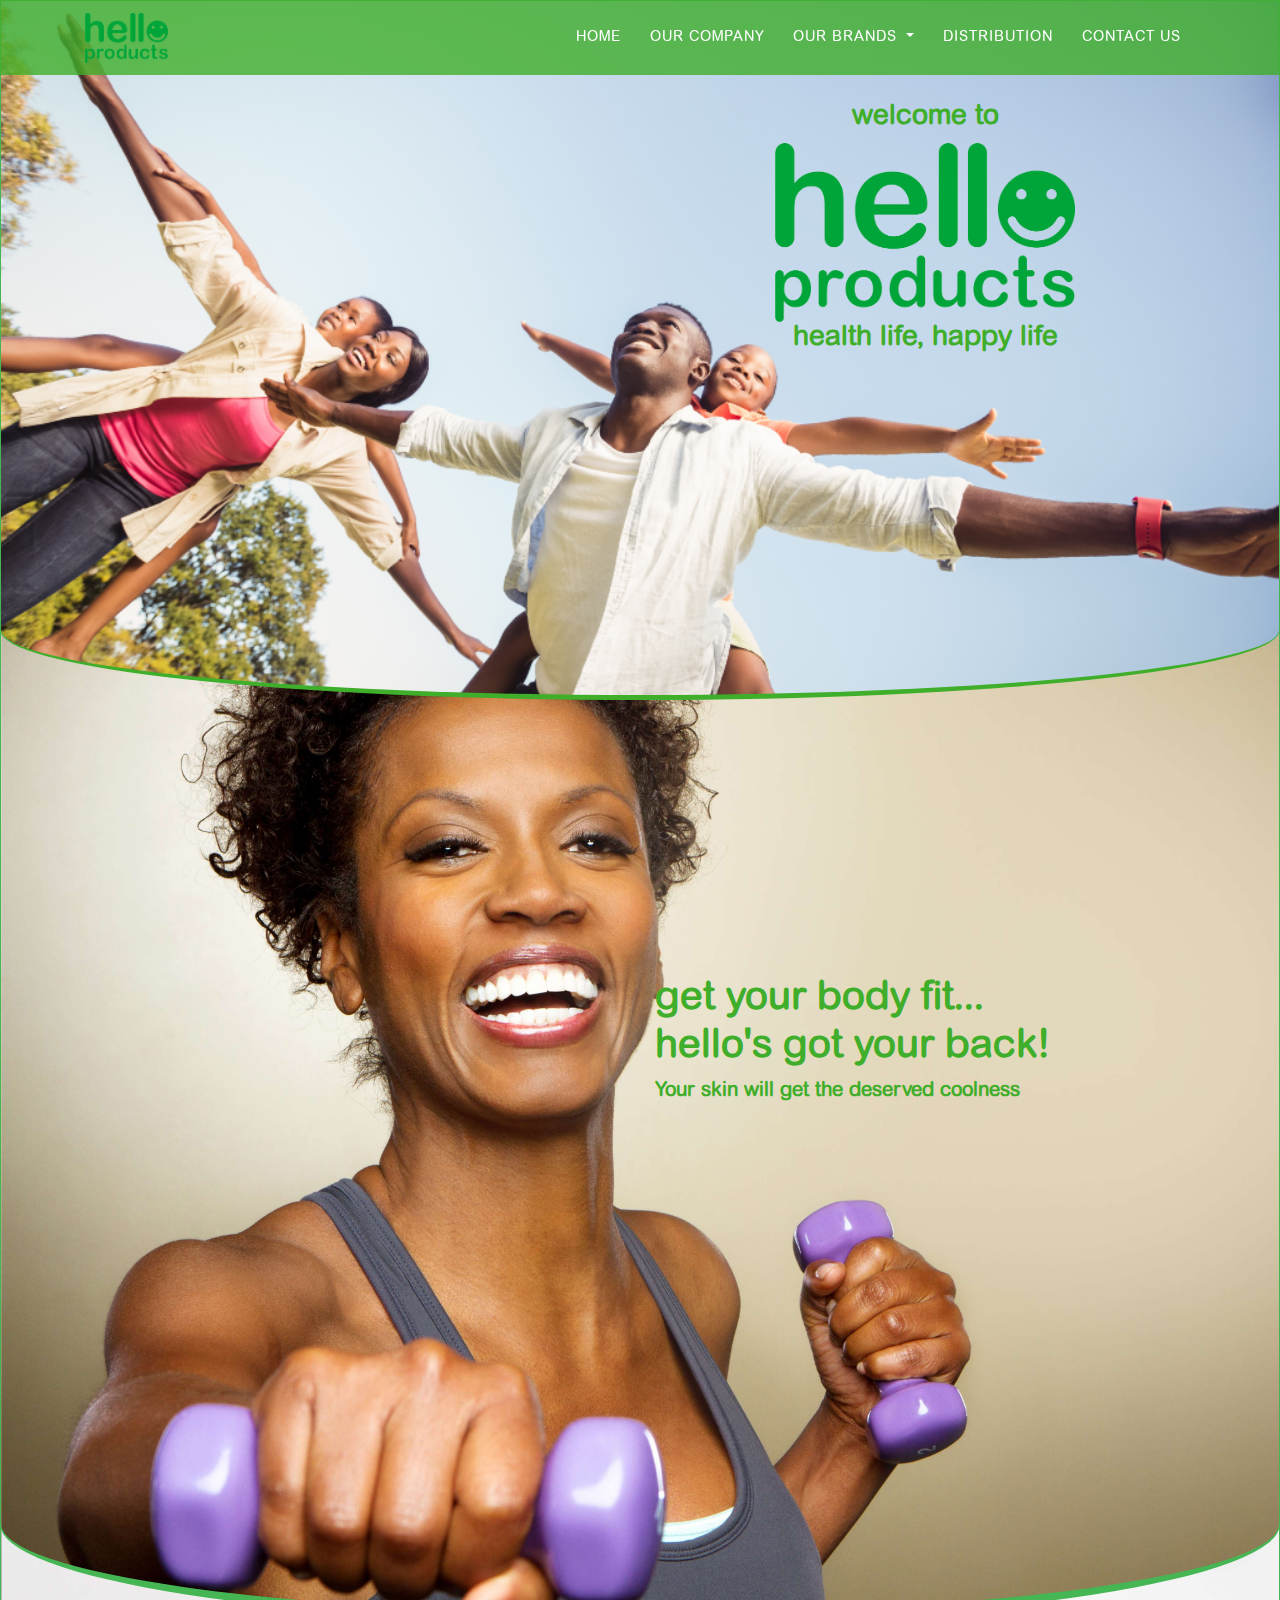
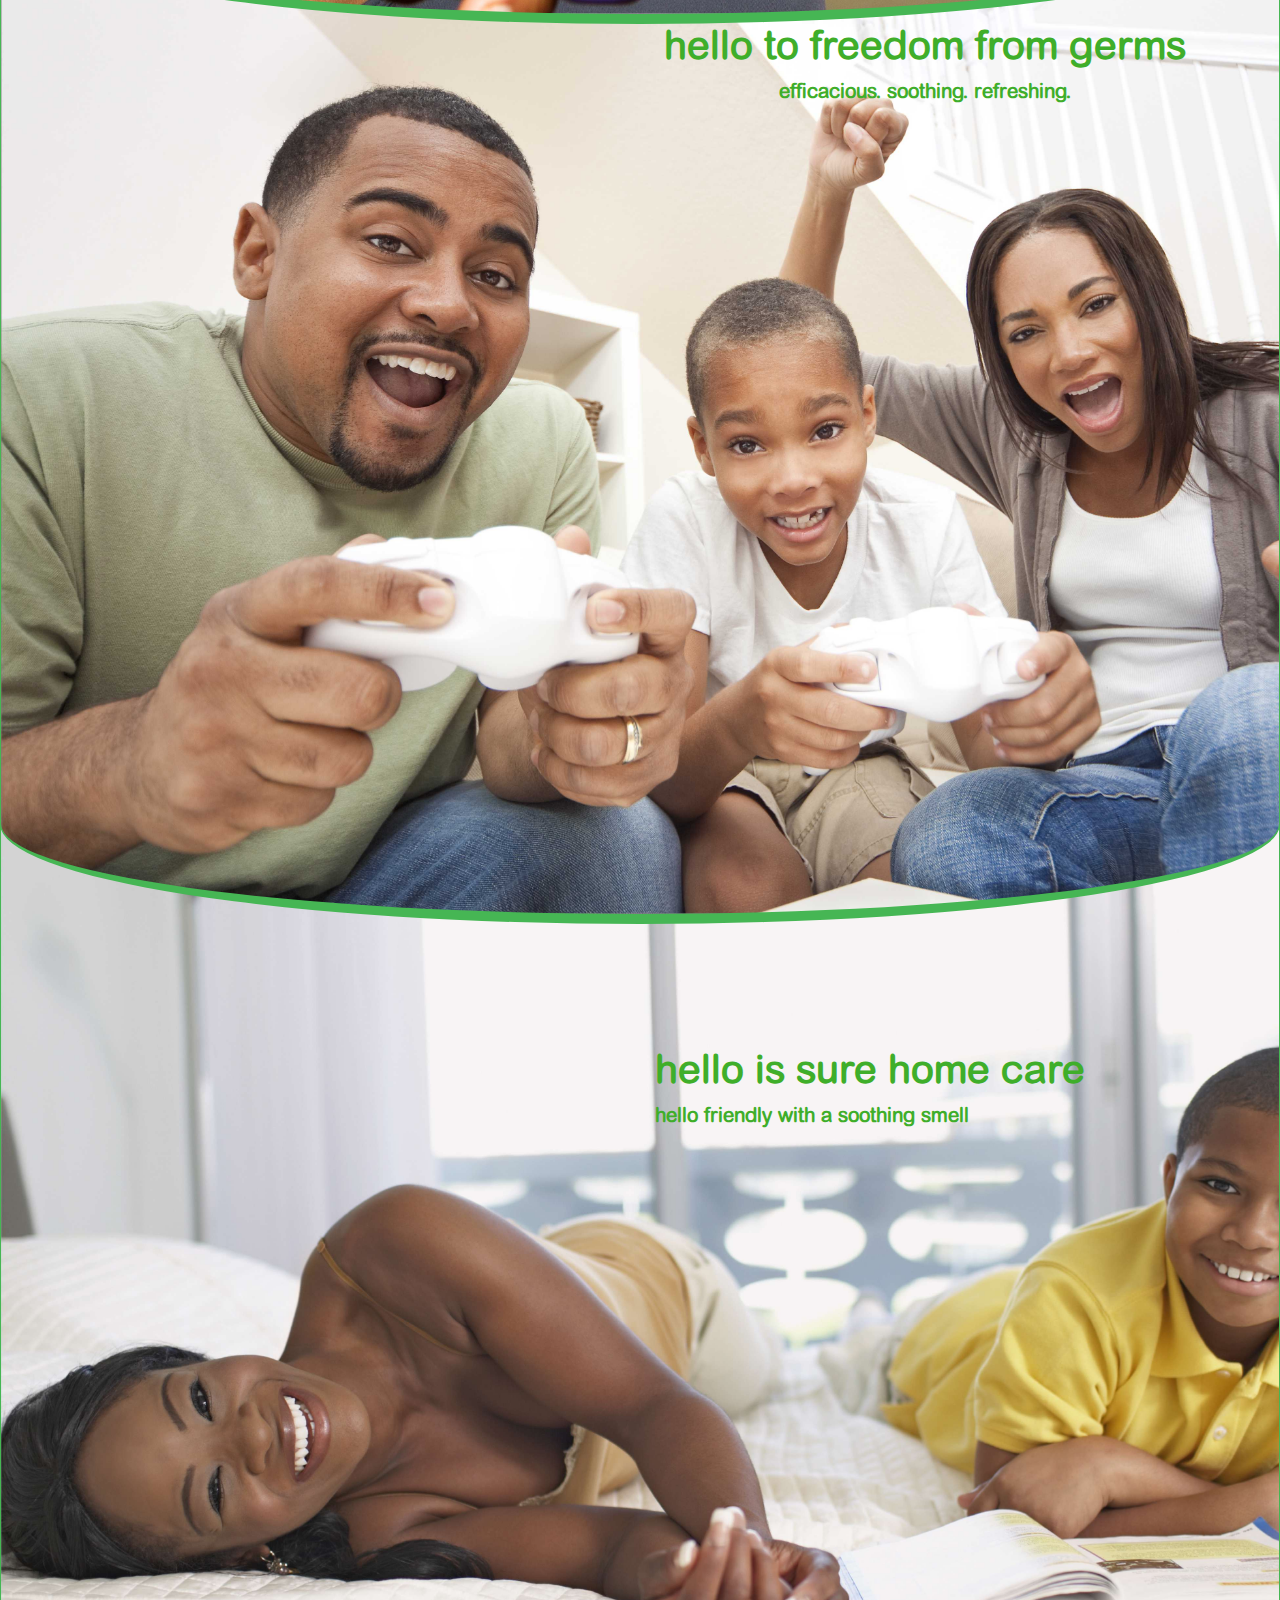
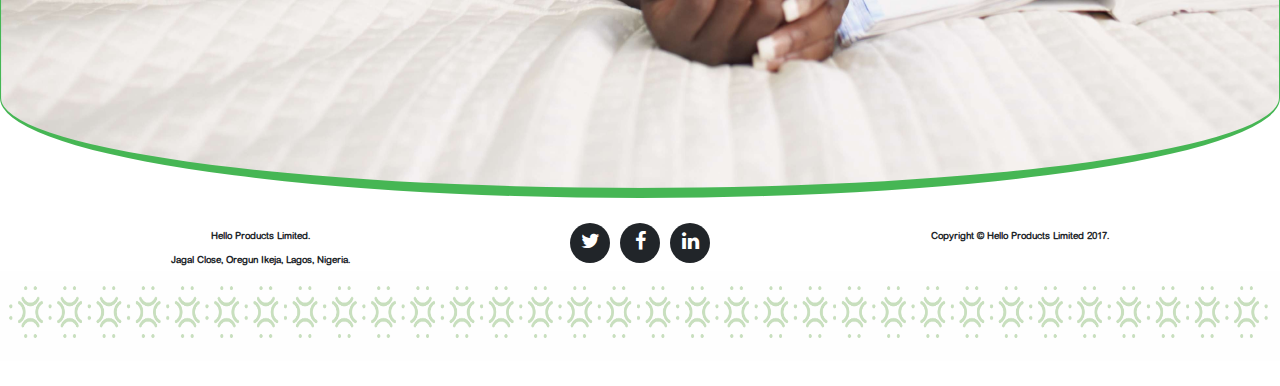
==== commit 2b0a7617: "Merge branch 'master' of https://github.com/leykhins/hellofoods2" ====
--- a/index.html
+++ b/index.html
@@ -104,7 +104,7 @@
 
     <!-- Begin Third Section -->
     <section class="container-fluid curvedbg" id="section3" style="background-image: url('img/hero1.jpg');
-    background-size: cover; width: 100%; margin-top: -70px; padding-top: 450px;">
+    background-size: cover; width: 100%; margin-top: -100px; padding-top: 450px;">
         <div class="container">
             <div class="row" style="margin-top: -350px">
                 <div class="col-lg-6"></div>
--- a/css/agency.css
+++ b/css/agency.css
@@ -11,12 +11,12 @@
   line-height: 1.75; }
 
 a {
-  color: #3FAE2A; }
+  color: #46B654; }
   a:hover {
-    color: #3FAE2A; }
+    color: #46B654; }
 
 .text-primary {
-  color: #3FAE2A !important; }
+  color: #46B654 !important; }
 
 h1,
 h2,
@@ -54,21 +54,21 @@
   padding: 20px 40px; }
 
 .btn-primary {
-  background-color: #3FAE2A;
-  border-color: #3FAE2A; }
+  background-color: #46B654;
+  border-color: #46B654; }
   .btn-primary:active, .btn-primary:focus, .btn-primary:hover {
-    background-color: #3FAE2A !important;
-    border-color: #3FAE2A !important;
+    background-color: #46B654 !important;
+    border-color: #46B654 !important;
     color: white; }
   .btn-primary:active, .btn-primary:focus {
     box-shadow: 0 0 0 0.2rem rgba(63, 174, 42, 0.5) !important; }
 
 ::-moz-selection {
-  background: #3FAE2A;
+  background: #46B654;
   text-shadow: none; }
 
 ::selection {
-  background: #3FAE2A;
+  background: #46B654;
   text-shadow: none; }
 
 img::selection {
@@ -78,7 +78,7 @@
   background: transparent; }
 
 body {
-  -webkit-tap-highlight-color: #3FAE2A; }
+  -webkit-tap-highlight-color: #46B654; }
 
 #mainNav {
   background: linear-gradient(to bottom,rgba(0,0,0,0.8) -10%,rgba(0,0,0,0) 100%);
@@ -90,10 +90,10 @@
     text-transform: uppercase;
     color: white;
     border: 0;
-    background-color: #3FAE2A;
+    background-color: #46B654;
     font-family: 'Arial Rounded MT'; }
   #mainNav .navbar-brand {
-    color: #3FAE2A;
+    color: #46B654;
     font-family: 'Arial', 'Helvetica Neue', Helvetica, Arial, cursive; }
     #mainNav .navbar-brand.active, #mainNav .navbar-brand:active, #mainNav .navbar-brand:focus, #mainNav .navbar-brand:hover {
       color: #; }
@@ -105,7 +105,7 @@
     color: white;
     font-family: 'Arial Rounded MT'; }
     #mainNav .navbar-nav .nav-item .nav-link.active, #mainNav .navbar-nav .nav-item .nav-link:hover {
-      color: #3FAE2A; }
+      color: #46B654; }
 
 @media (min-width: 992px) {
   #mainNav {
@@ -342,7 +342,7 @@
       color: white;
       border: 7px solid #e9ecef;
       border-radius: 100%;
-      background-color: #3FAE2A; }
+      background-color: #46B654; }
       .timeline > li .timeline-image h4 {
         font-size: 10px;
         line-height: 14px;
@@ -511,16 +511,17 @@
     outline: none;
     background-color: #212529; }
     ul.social-buttons li a:active, ul.social-buttons li a:focus, ul.social-buttons li a:hover {
-      background-color: #3FAE2A; }
+      background-color: #46B654; }
 
 .curvedbg {
-/*  border-bottom-left-radius: 400px 50%;
-  border-bottom-right-radius: 400px 50%;*/
-    border-radius: 0% 0% 100% 100%/0% 0% 20% 20%;
-    border-color: #3FAE2A;
-    z-index: 1000;
-    position: relative;
-    height: 1000px;
+  /*  border-bottom-left-radius: 400px 50%;
+    border-bottom-right-radius: 400px 50%;*/
+         border:solid 1px;
+      border-radius: 0% 0% 100% 100%/0% 0% 20% 20%;
+      border-color: #46B654;
+      z-index: 1000;
+      position: relative;
+      height: 1000px;
 }
 
 @media only screen and (max-width: 480px) {
@@ -539,19 +540,19 @@
 #section2 {
      z-index: 900;
      position: relative;
-     border-bottom: solid 5px #3FAE2A;
+     border-bottom: solid 10px #46B654;
  }
 
 #section3 {
     z-index:800;
     position: relative;
-    border-bottom: solid 5px #3FAE2A;
+    border-bottom: solid 10px #46B654;
 }
 
 #section4 {
     z-index: 700;
     position: relative;
-    border-bottom: solid 5px #3FAE2A;
+    border-bottom: solid 10px #46B654;
 }
 
 #mainNav:hover {
@@ -598,4 +599,4 @@
 .fimage > img {
   width: 100%;
   height: 90px;
-}+}
